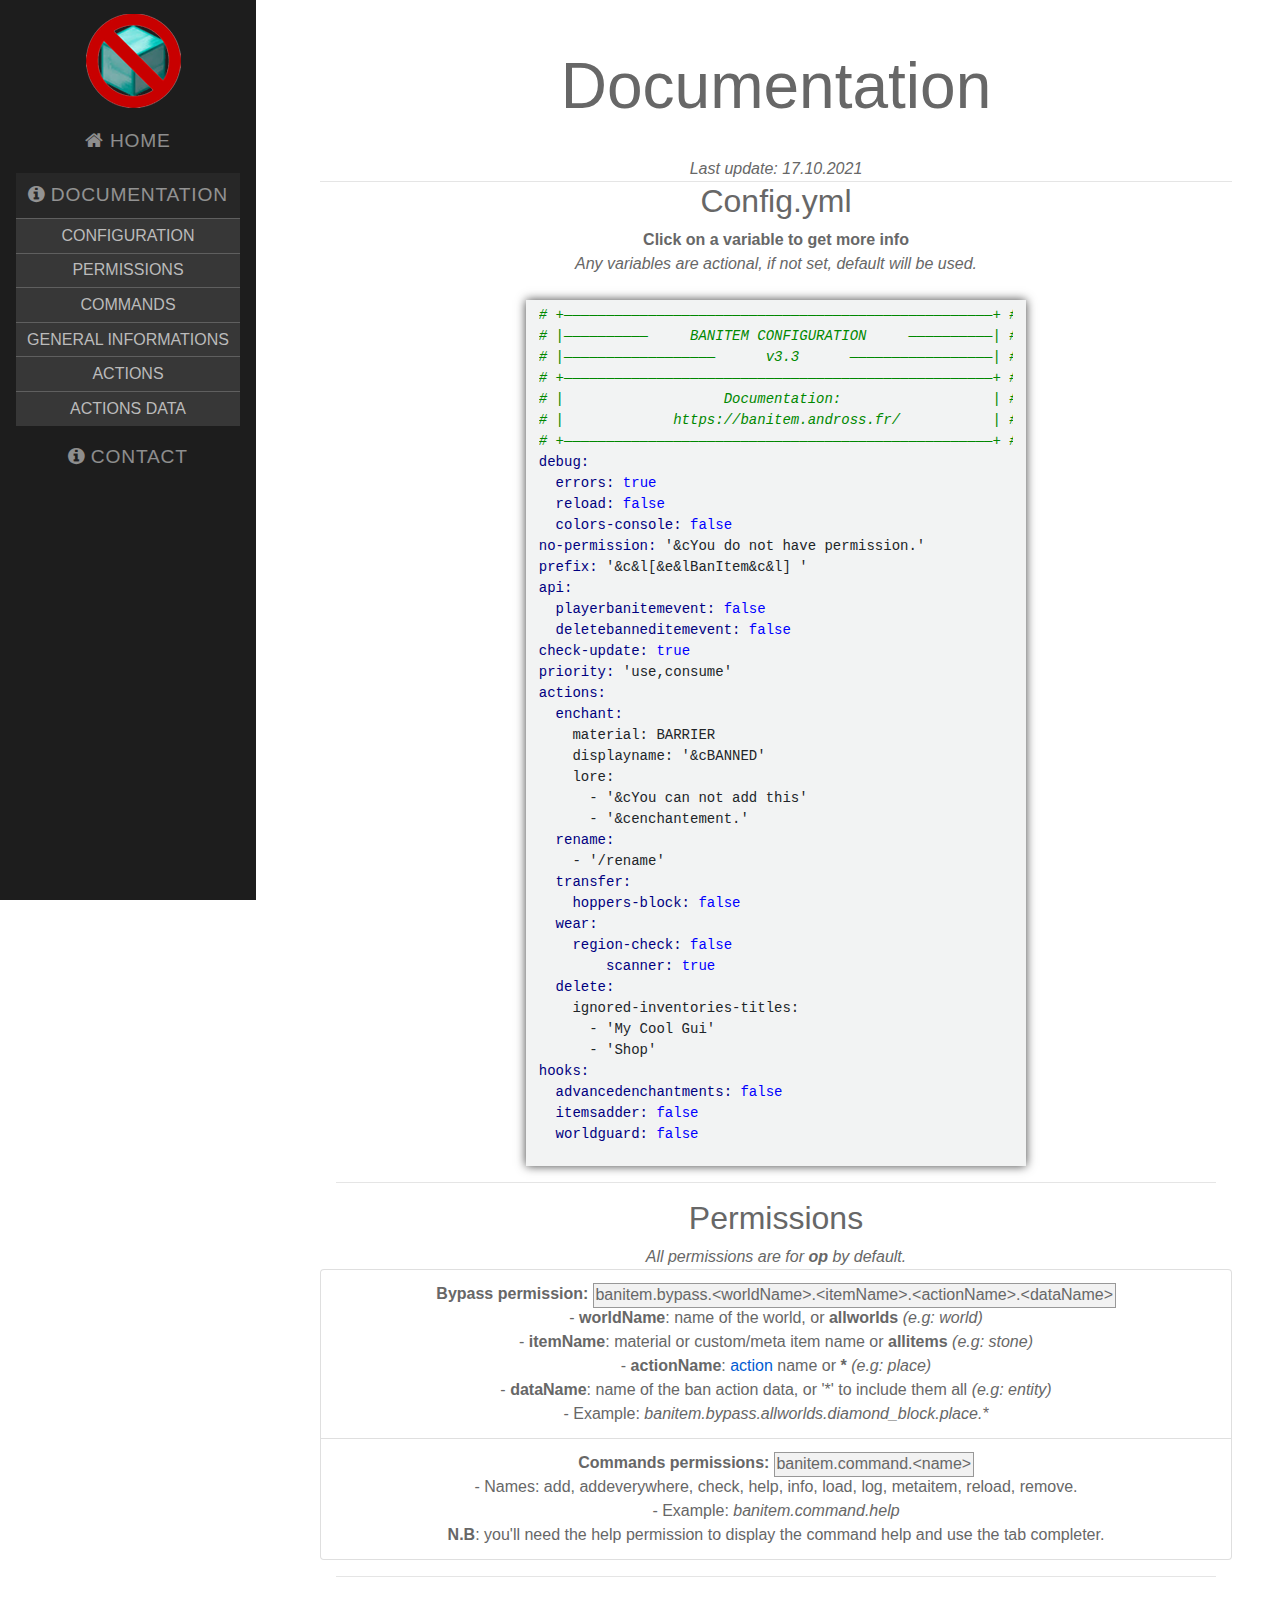
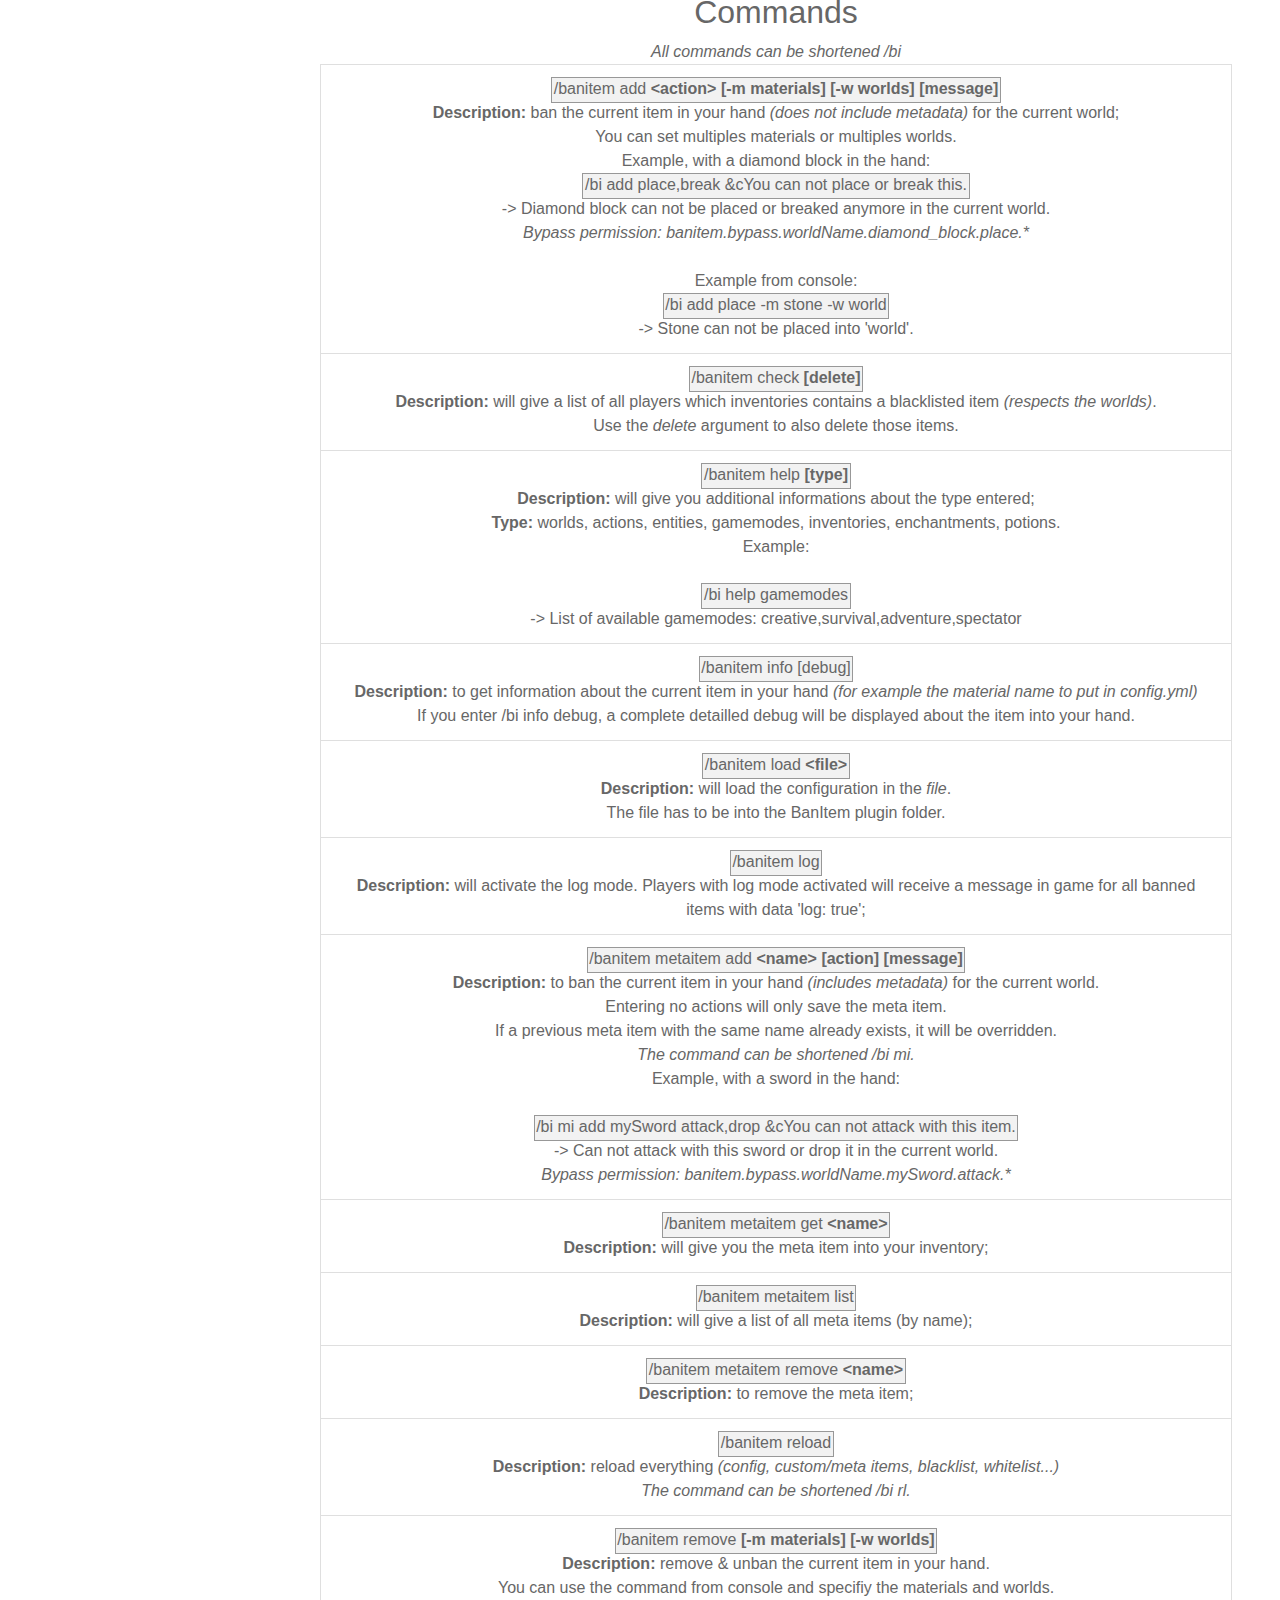
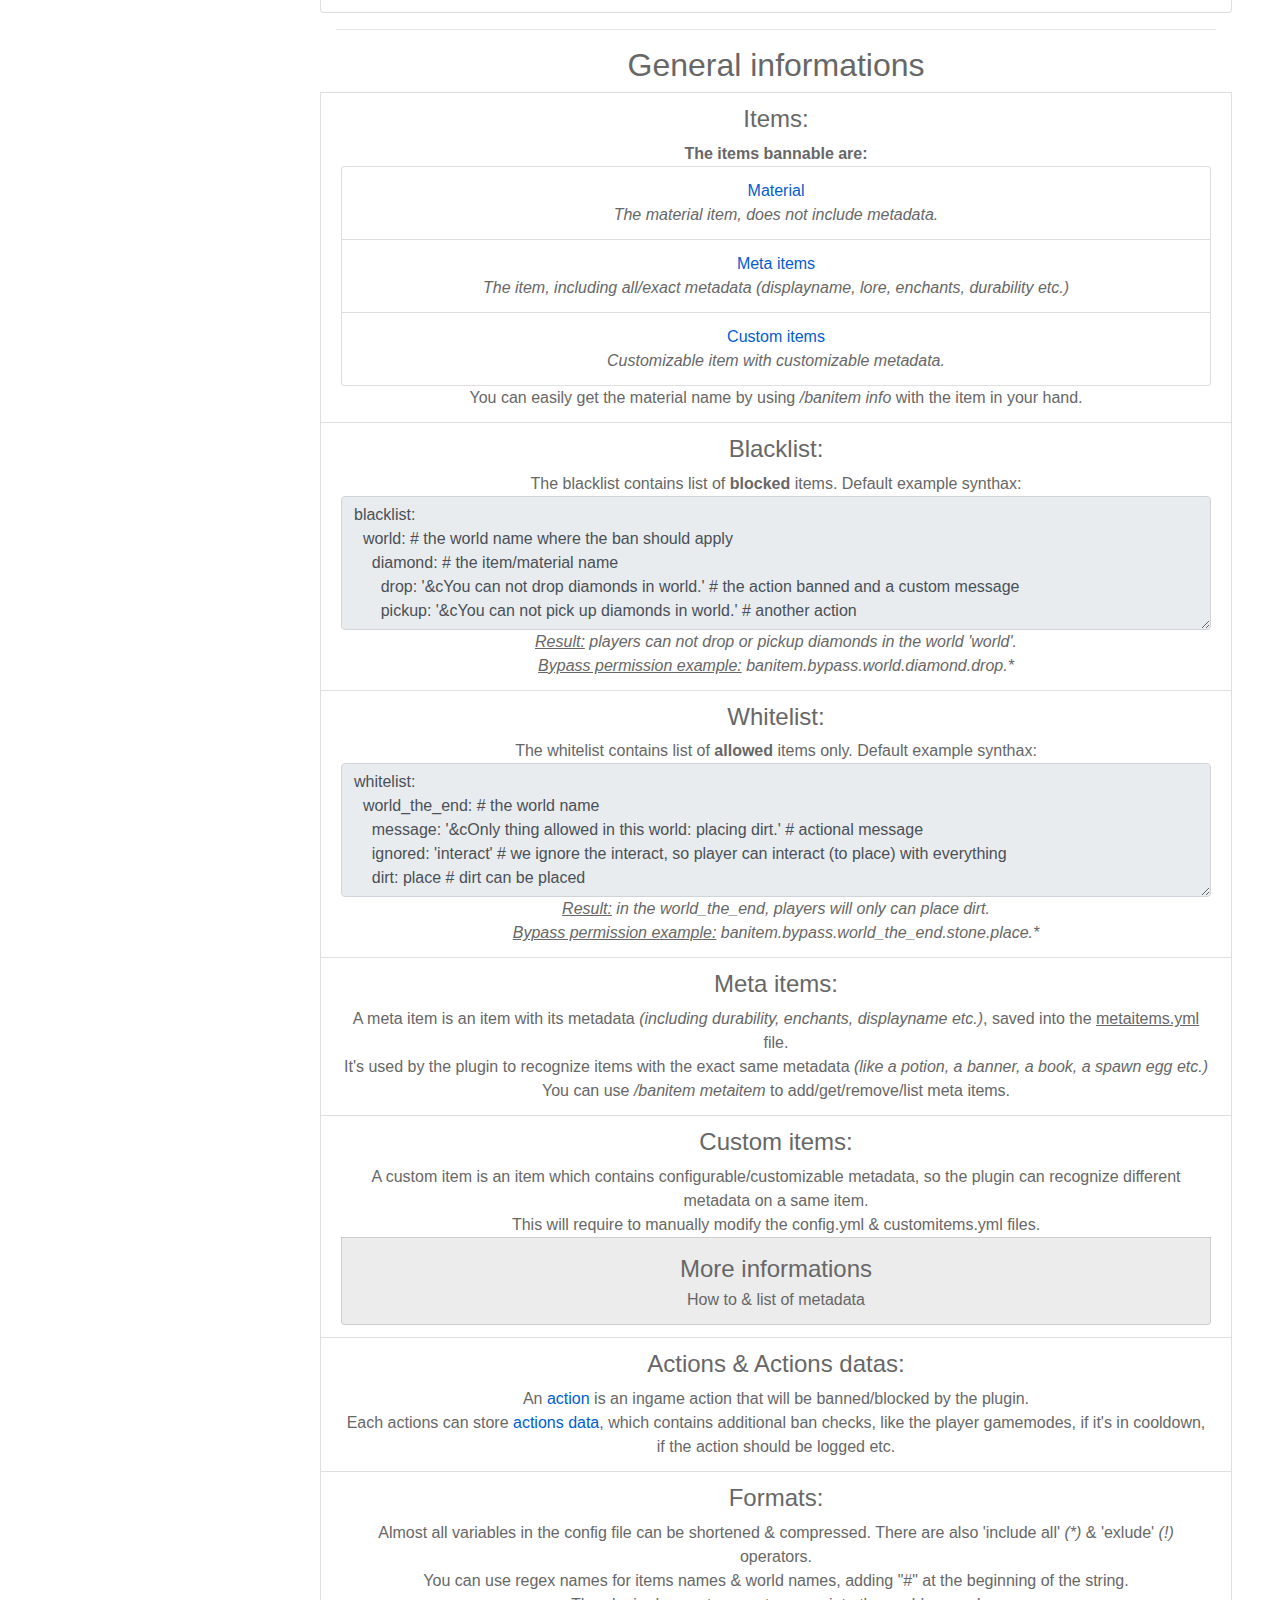
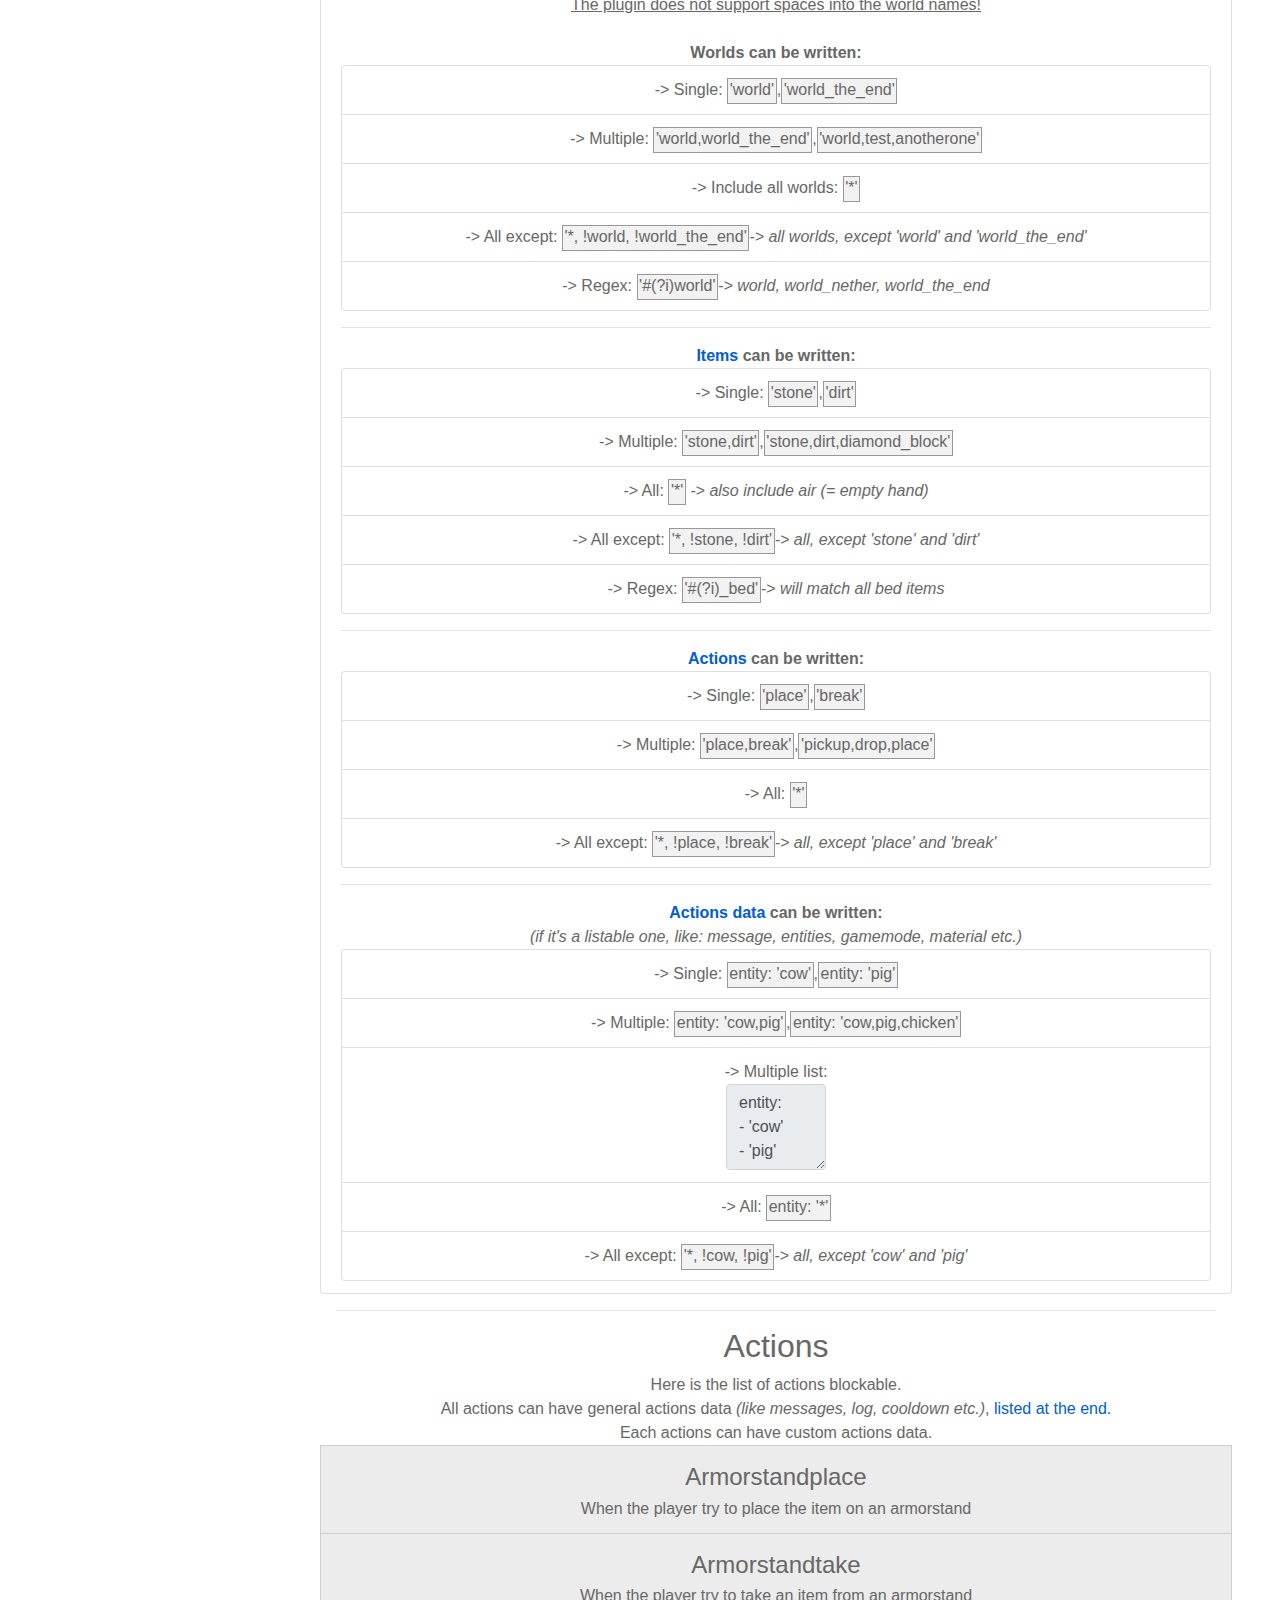
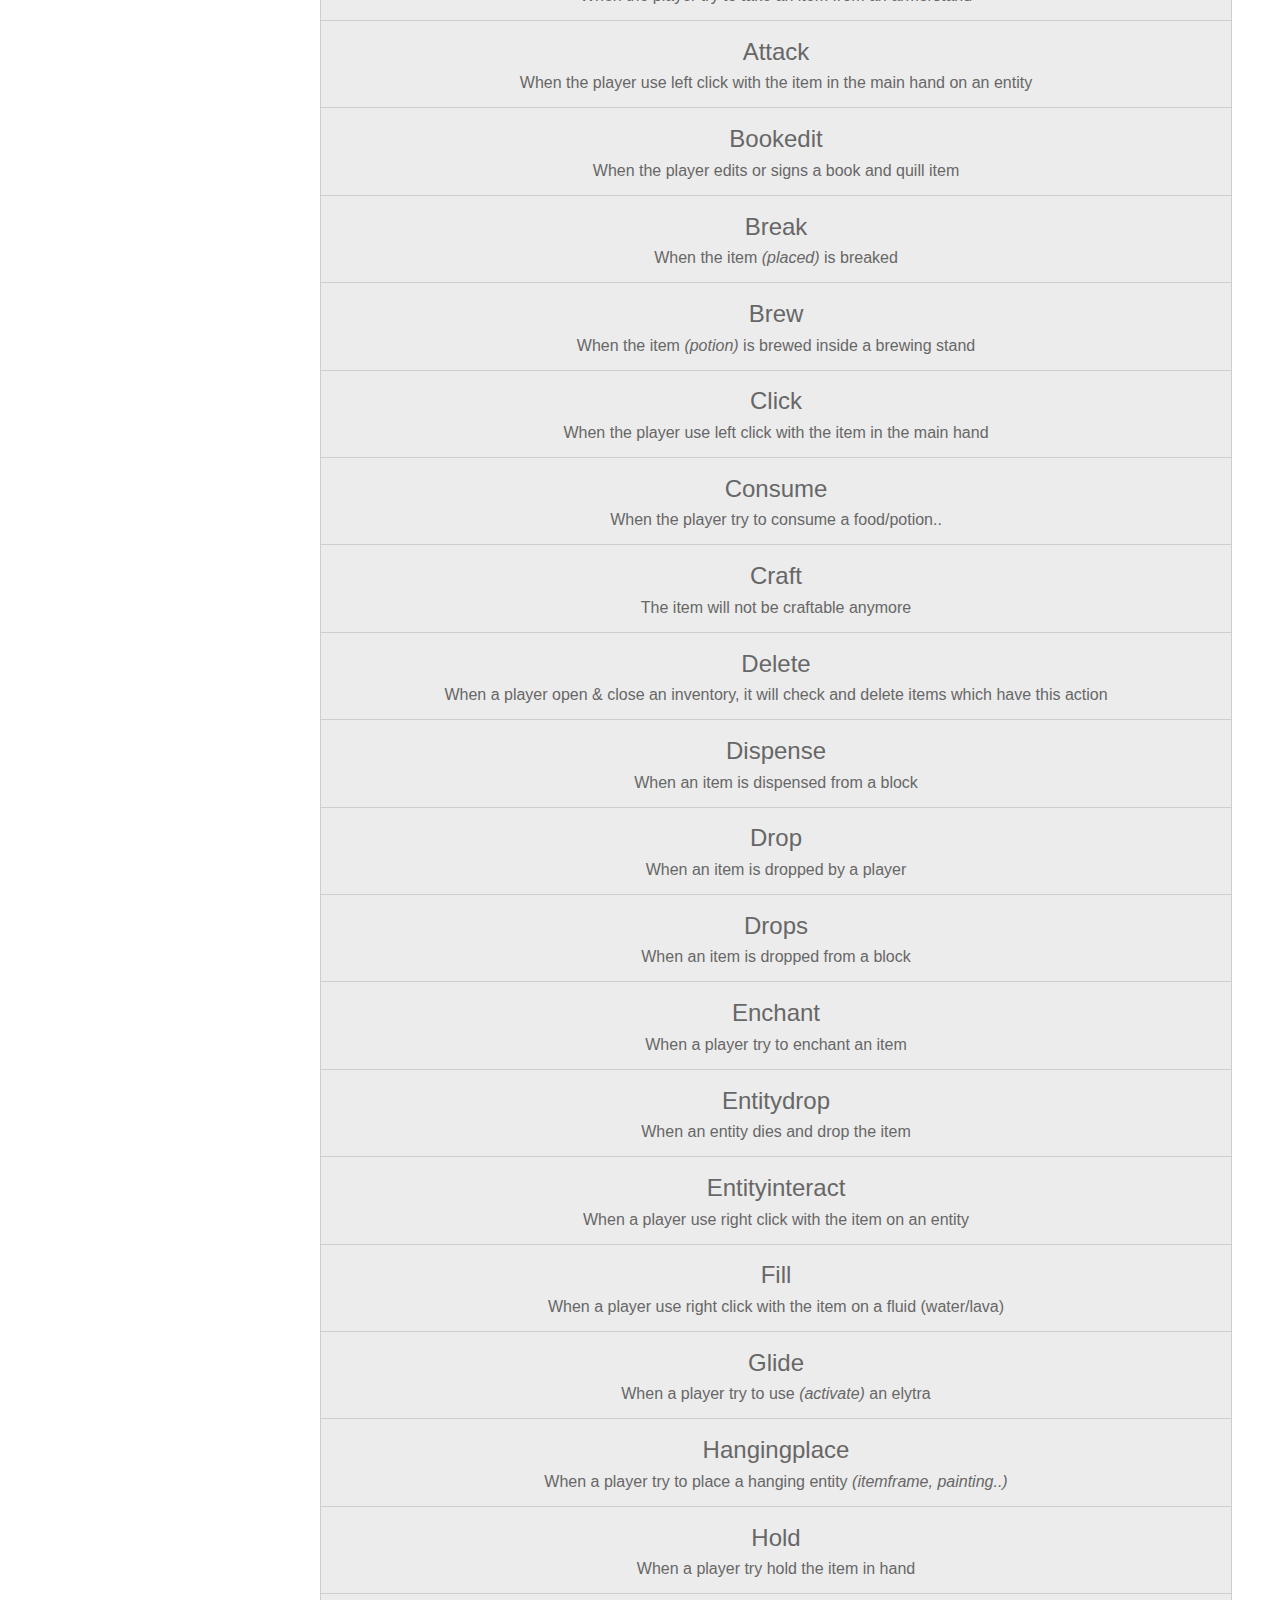
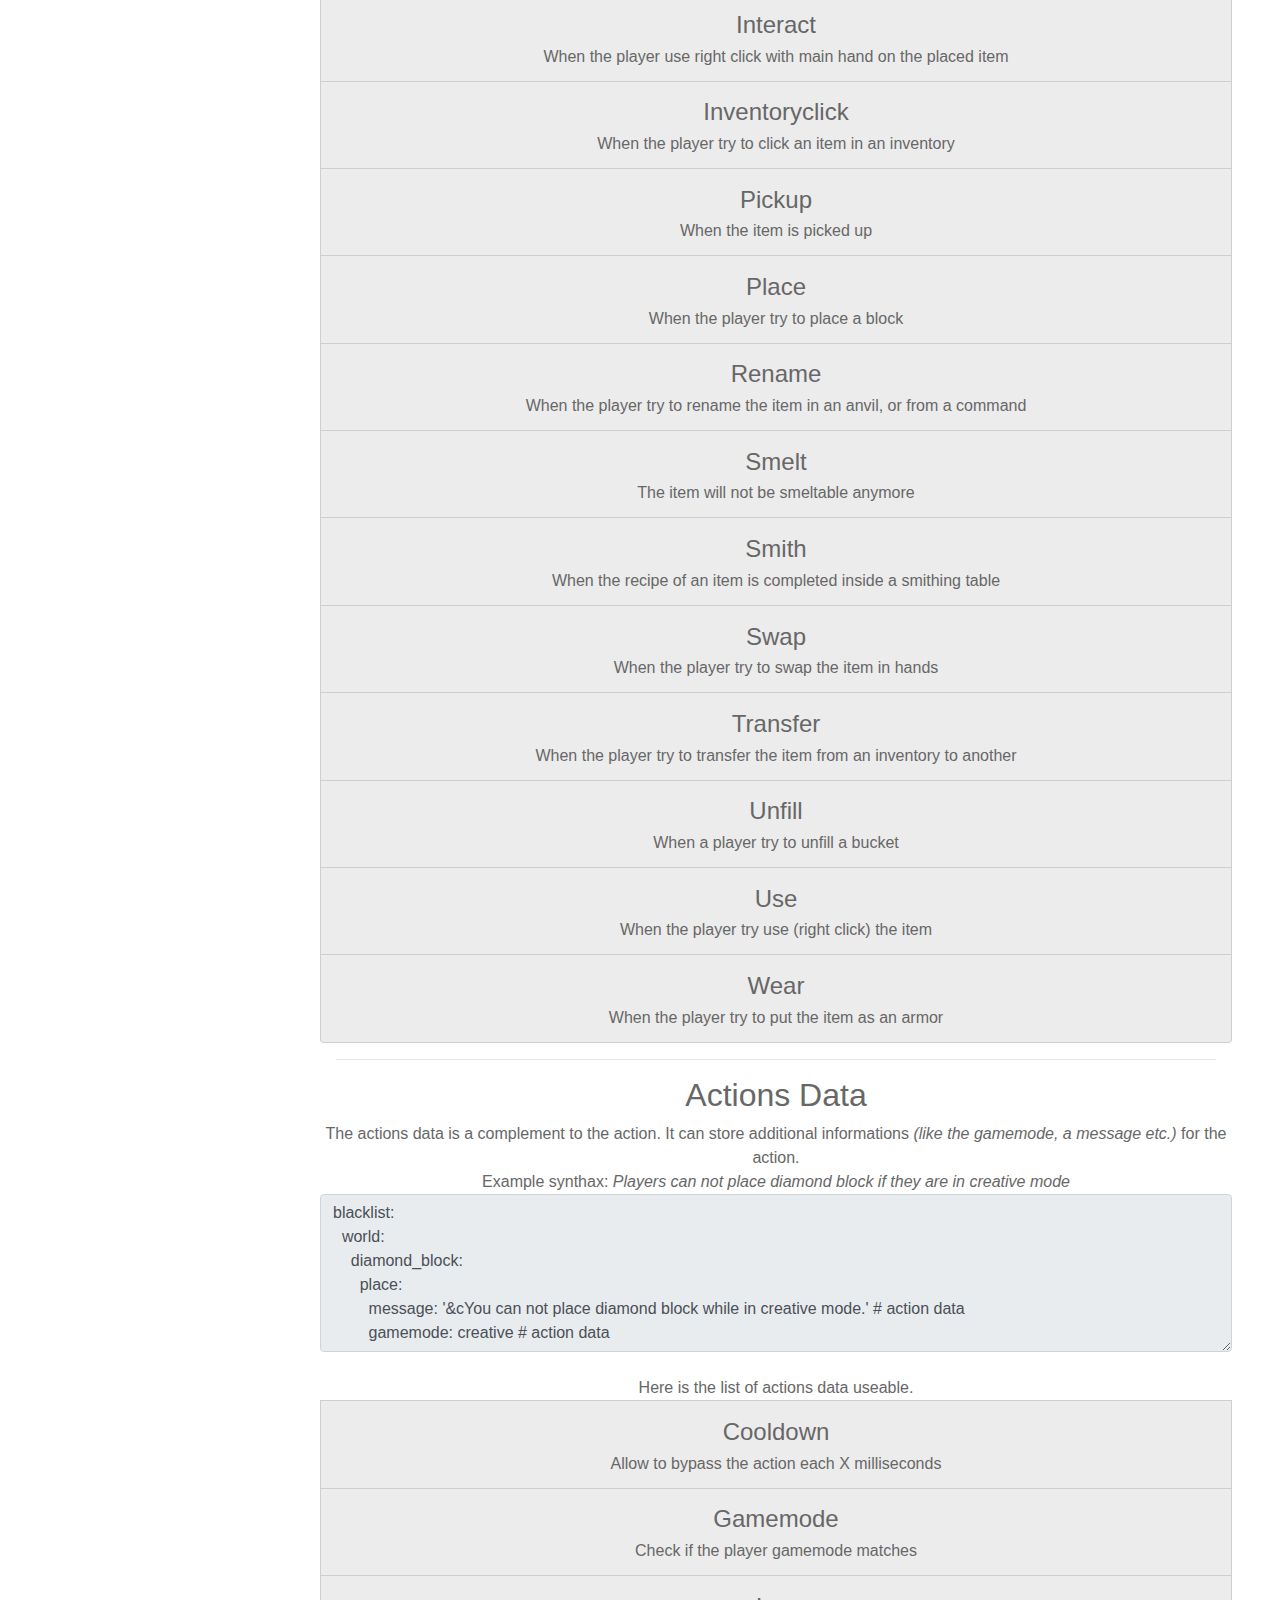
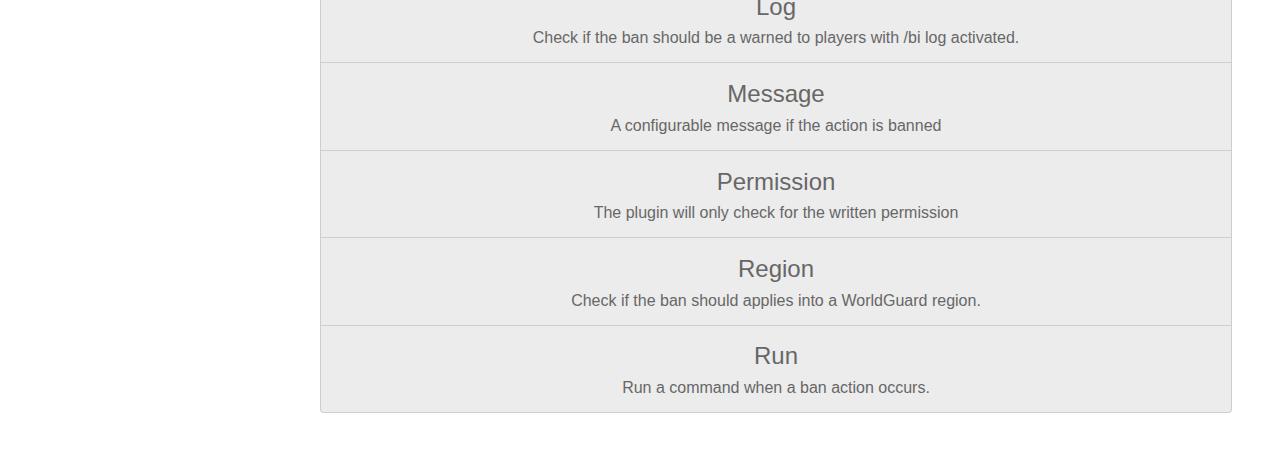
==== src/doc.html @ ff6c1e03 "Update v3.3.3" ====
<!DOCTYPE html>
<html lang="en">
	<head>
		<meta http-equiv="Content-Type" content="text/html; charset=utf-8" />
		<meta name="viewport" content="width=device-width, initial-scale=1, shrink-to-fit=no" />
		<meta name="keywords" content="minecraft,ban,item,banitem,doc,documentation,spigot,bukkit,paper,plugin,plugins,andross" />
		<meta name="description" content="Lightweight, powerful and configurable per world ban item plugin" />
		<meta name="author" content="Andross" />
		<title>BanItem - Documentation</title>
		<link href="./styles/css/bootstrap.min.css" rel="stylesheet" type="text/css" />
		<link href="./styles/css/font-awesome.min.css" rel="stylesheet" type="text/css" />
		<link href="./styles/css/jquery-ui.min.css" rel="stylesheet" type="text/css" />
		<link href="./styles/css/styles.min.css" rel="stylesheet" type="text/css" />
		<link rel="icon" type="image/png" href="favicon.png" />
	</head>
	<body>
		<nav class="navbar navbar-expand-lg navbar-dark fixed-top" id="sideNav">
			<a class="navbar-brand" href="https://banitem.andross.fr/">
				<span class="d-block d-lg-none">BanItem</span>
				<span class="d-none d-lg-block">
					<img class="img-fluid" src="./styles/images/banitem.png" alt="" style="margin-left:27px" />
				</span>
			</a>
			<button class="navbar-toggler" type="button" data-toggle="collapse" data-target="#navigation" aria-controls="navigation" aria-expanded="false" aria-label="Toggle navigation">
				<span class="navbar-toggler-icon"></span>
			</button>
			<div class="collapse navbar-collapse" id="navigation">
				<ul class="navbar-nav">
					<li class="nav-item">
						<a class="nav-link" href="index.html"><i class="fa fa-home">&nbsp;</i>Home</a>
					</li>
					<li class="nav-item selected">
						<a class="nav-link"><i class="fa fa-info-circle">&nbsp;</i>Documentation</a>
						<ul class="child">
							<li class="nav-item"><a href="#config">Configuration</a></li>
							<li class="nav-item"><a href="#permissions">Permissions</a></li>
							<li class="nav-item"><a href="#commands">Commands</a></li>
							<li class="nav-item"><a href="#infos">General informations</a></li>
							<li class="nav-item"><a href="#actions">Actions</a></li>
							<li class="nav-item"><a href="#actions-data">Actions data</a></li>
						</ul>
					</li>
					<li class="nav-item">
						<a class="nav-link" href="contact.html"><i class="fa fa-info-circle">&nbsp;</i>Contact</a>
					</li>
				</ul>
			</div>
		</nav>
		<div class="container-fluid p-0">
			<section class="p-3 p-lg-5 d-flex align-items-center">
				<div class="w-100">
					<h2>Documentation</h2><br />
					<i>Last update: 17.10.2021</i>
					<hr class="m-0" />
					<div id="config">
						<h3>Config.yml</h3><b>Click on a variable to get more info</b><br />
							<i>Any variables are actional, if not set, default will be used.</i><br /><br />
<div style="width:500px;background:#F2F3F3;margin-left:auto;margin-right:auto;overflow:auto;padding:.3em .8em;box-shadow: 0px 0px .6rem 0px rgba(0,0,0,0.75);">
<pre style="text-align:left; line-height: 150%; ">
<span style="color: #008800; font-style: italic"># +———————————————————————————————————————————————————+ #</span>
<span style="color: #008800; font-style: italic"># |——————————     BANITEM CONFIGURATION     ——————————| #</span>
<span style="color: #008800; font-style: italic"># |——————————————————      v3.3      —————————————————| #</span>
<span style="color: #008800; font-style: italic"># +———————————————————————————————————————————————————+ #</span>
<span style="color: #008800; font-style: italic"># |                   Documentation:                  | #</span>
<span style="color: #008800; font-style: italic"># |             https://banitem.andross.fr/           | #</span>
<span style="color: #008800; font-style: italic"># +———————————————————————————————————————————————————+ #</span>
<a class="info" onclick="dialog('better-debug', '#config');"><span style="color:#000080">debug:</span>
  <span style="color:#000080">errors:</span> <span style="color:#0000FF">true</span>
  <span style="color:#000080">reload:</span> <span style="color:#0000FF">false</span>
  <span style="color:#000080">colors-console:</span> <span style="color:#0000FF">false</span></a>
<a class="info" onclick="dialog('no-permission', '#config');"><span style="color:#000080">no-permission:</span></a> '&cYou do not have permission.'
<a class="info" onclick="dialog('prefix', '#config');"><span style="color:#000080">prefix:</span></a> '&c&l[&e&lBanItem&c&l] '
<a class="info" onclick="dialog('api', '#config');"><span style="color:#000080">api:</span>
  <span style="color:#000080">playerbanitemevent:</span> <span style="color:#0000FF">false</span>
  <span style="color:#000080">deletebanneditemevent:</span> <span style="color:#0000FF">false</span></a> 
<a class="info" onclick="dialog('check-update', '#config');"><span style="color:#000080">check-update:</span></a> <span style="color:#0000FF">true</span>
<a class="info" onclick="dialog('priority', '#config');"><span style="color:#000080">priority:</span></a> 'use,consume'
<a class="info" onclick="dialog('config-actions', '#config');"><span style="color:#000080">actions:</span>
  <span style="color:#000080">enchant:</span>
    material: BARRIER
    displayname: '&cBANNED'
    lore:
      - '&cYou can not add this'
      - '&cenchantement.'
  <span style="color:#000080">rename:</span>
    - '/rename'
  <span style="color:#000080">transfer:</span>
    <span style="color:#000080">hoppers-block:</span> <span style="color:#0000FF">false</span>
  <span style="color:#000080">wear:</span>
    <span style="color:#000080">region-check:</span> <span style="color:#0000FF">false</span>
	<span style="color:#000080">scanner:</span> <span style="color:#0000FF">true</span>
  <span style="color:#000080">delete:</span>
    ignored-inventories-titles:
      - 'My Cool Gui'
      - 'Shop'</a>
<a class="info" onclick="dialog('hooks', '#config');"><span style="color:#000080">hooks:</span>
  <span style="color:#000080">advancedenchantments:</span> <span style="color:#0000FF">false</span>
  <span style="color:#000080">itemsadder:</span> <span style="color:#0000FF">false</span>
  <span style="color:#000080">worldguard:</span> <span style="color:#0000FF">false</span></a>
</pre>
</div>
					</div>
					<hr class="m-3" />
					<div id="permissions">
						<h3>Permissions</h3><i>All permissions are for <b>op</b> by default.</i>
						<ul class="list-group">
							<li class="list-group-item"><b>Bypass permission:</b> <quote>banitem.bypass.&lt;worldName&gt;.&lt;itemName&gt;.&lt;actionName&gt;.&lt;dataName&gt;</quote><br />
									- <b>worldName</b>: name of the world, or <b>allworlds</b> <i>(e.g: world)</i><br />
									- <b>itemName</b>: material or custom/meta item name or <b>allitems</b> <i>(e.g: stone)</i><br />
									- <b>actionName</b>: <a href="#actions">action</a> name or <b>*</b> <i>(e.g: place)</i><br />
									- <b>dataName</b>: name of the ban action data, or '*' to include them all <i>(e.g: entity)</i><br />
									- Example: <i>banitem.bypass.allworlds.diamond_block.place.*</i></li>
							<li class="list-group-item"><b>Commands permissions:</b> <quote>banitem.command.&lt;name&gt;</quote><br />
								- Names: add, addeverywhere, check, help, info, load, log, metaitem, reload, remove.<br />
								- Example: <i>banitem.command.help</i><br />
								<b>N.B</b>: you'll need the help permission to display the command help and use the tab completer.
							</li>
						</ul>
					</div>
					<hr class="m-3" />
					<div id="commands">
						<h3>Commands</h3>
						<ul class="list-group">
							<i>All commands can be shortened /bi</i>
							<li class="list-group-item"><quote>/banitem add <b>&lt;action&gt; [-m materials] [-w worlds] [message]</b></quote><br />
								<b>Description:</b> ban the current item in your hand <i>(does not include metadata)</i> for the current world;<br />
								You can set multiples materials or multiples worlds.<br />
								Example, with a diamond block in the hand: <br />
								<quote>/bi add place,break &cYou can not place or break this.</quote><br />
									-> Diamond block can not be placed or breaked anymore in the current world.<br />
								<i>Bypass permission: banitem.bypass.worldName.diamond_block.place.*</i><br /><br />
								
								Example from console:<br />
									<quote>/bi add place -m stone -w world</quote><br />
									-> Stone can not be placed into 'world'.<br />
							</li>
							<li class="list-group-item"><quote>/banitem check <b>[delete]</b></quote><br />
								<b>Description:</b> will give a list of all players which inventories contains a blacklisted item <i>(respects the worlds)</i>.<br />
								Use the <i>delete</i> argument to also delete those items.<br />
							</li>
							<li class="list-group-item"><quote>/banitem help <b>[type]</b></quote><br />
								<b>Description:</b> will give you additional informations about the type entered;<br />
								<b>Type:</b> worlds, actions, entities, gamemodes, inventories, enchantments, potions.<br />
								Example: <br /><br />
								<quote>/bi help gamemodes</quote><br />
									-> List of available gamemodes: creative,survival,adventure,spectator<br />
							</li>
							<li class="list-group-item"><quote>/banitem info [debug]</quote><br />
								<b>Description:</b> to get information about the current item in your hand <i>(for example the material name to put in config.yml)</i><br />
								If you enter /bi info debug, a complete detailled debug will be displayed about the item into your hand.<br />
							</li>
							<li class="list-group-item"><quote>/banitem load <b>&lt;file&gt;</b></quote><br />
								<b>Description:</b> will load the configuration in the <i>file</i>.<br />
								The file has to be into the BanItem plugin folder.<br />
							</li>
							<li class="list-group-item"><quote>/banitem log</quote><br />
								<b>Description:</b> will activate the log mode. Players with log mode activated will receive a message in game for all banned items with data 'log: true';<br />
							</li>
							<li class="list-group-item"><quote>/banitem metaitem add <b>&lt;name&gt; [action] [message]</b></quote><br />
								<b>Description:</b> to ban the current item in your hand <i>(includes metadata)</i> for the current world.<br />
								Entering no actions will only save the meta item.<br />
								If a previous meta item with the same name already exists, it will be overridden.<br />
								<i>The command can be shortened /bi mi.</i><br />
								
								Example, with a sword in the hand: <br /><br />
								<quote>/bi mi add mySword attack,drop &cYou can not attack with this item.</quote><br />
									-> Can not attack with this sword or drop it in the current world.<br />
								<i>Bypass permission: banitem.bypass.worldName.mySword.attack.*</i>
							</li>
							<li class="list-group-item"><quote>/banitem metaitem get <b>&lt;name&gt;</b></quote><br />
								<b>Description:</b> will give you the meta item into your inventory;<br />
							</li>
							<li class="list-group-item"><quote>/banitem metaitem list</quote><br />
								<b>Description:</b> will give a list of all meta items (by name);<br />
							</li>
							<li class="list-group-item"><quote>/banitem metaitem remove <b>&lt;name&gt;</b></quote><br />
								<b>Description:</b> to remove the meta item;<br />
							</li>
							<li class="list-group-item"><quote>/banitem reload</quote><br />
								<b>Description:</b> reload everything <i>(config, custom/meta items, blacklist, whitelist...)</i><br />
								<i>The command can be shortened /bi rl.</i><br />
							</li>
							<li class="list-group-item"><quote>/banitem remove <b>[-m materials] [-w worlds]</b></quote><br />
								<b>Description:</b> remove & unban the current item in your hand.</i><br />
								You can use the command from console and specifiy the materials and worlds.<br />
							</li>
						</ul>
					</div>
					<hr class="m-3" />
					<div id="infos">
						<h3>General informations</h3>
						<li class="list-group-item" id="items"><h4>Items:</h4>
							<b>The items bannable are:</b>
							<ul class="list-group">
								<li class="list-group-item"><a href="https://hub.spigotmc.org/javadocs/spigot/org/bukkit/Material.html" target="_blank">Material</a><br />
								<i>The material item, does not include metadata.</i></li>
								<li class="list-group-item"><a href="#meta-items">Meta items</a><br />
								<i>The item, including all/exact metadata (displayname, lore, enchants, durability etc.)</i></li>
								<li class="list-group-item"><a href="#custom-items">Custom items</a><br />
								<i>Customizable item with customizable metadata.</i></li>
							</ul>
							You can easily get the material name by using <i>/banitem info</i> with the item in your hand.
						</li>
						<li class="list-group-item"><h4>Blacklist:</h4>
							The blacklist contains list of <b>blocked</b> items. Default example synthax:
<textarea class="form-control" rows="5" readonly>
blacklist:
  world: # the world name where the ban should apply
    diamond: # the item/material name
      drop: '&cYou can not drop diamonds in world.' # the action banned and a custom message
      pickup: '&cYou can not pick up diamonds in world.' # another action</textarea>
						<i><u>Result:</u> players can not drop or pickup diamonds in the world 'world'.</i><br />
						<i><u>Bypass permission example:</u> banitem.bypass.world.diamond.drop.*</i>
						</li>
						<li class="list-group-item"><h4>Whitelist:</h4>
							The whitelist contains list of <b>allowed</b> items only. Default example synthax:
<textarea class="form-control" rows="5" readonly>
whitelist:
  world_the_end: # the world name
    message: '&cOnly thing allowed in this world: placing dirt.' # actional message
    ignored: 'interact' # we ignore the interact, so player can interact (to place) with everything
    dirt: place # dirt can be placed</textarea>
						<i><u>Result:</u> in the world_the_end, players will only can place dirt.</i><br />
						<i><u>Bypass permission example:</u> banitem.bypass.world_the_end.stone.place.*</i>
						</li>
						<li class="list-group-item" id="meta-items"><h4>Meta items:</h4>
							A meta item is an item with its metadata <i>(including durability, enchants, displayname etc.)</i>, saved into the <u>metaitems.yml</u> file.<br />
							It's used by the plugin to recognize items with the exact same metadata <i>(like a potion, a banner, a book, a spawn egg etc.)</i><br />
							You can use <i>/banitem metaitem</i> to add/get/remove/list meta items.
						</li>
						<li class="list-group-item" id="custom-items"><h4>Custom items:</h4>
							A custom item is an item which contains configurable/customizable metadata, so the plugin can recognize different metadata on a same item.<br />
							This will require to manually modify the config.yml & customitems.yml files.<br />
							<div id="menu">
								<ul class="list-group">
									<a id="action"><li class="list-group-item" id="customitems-info"><h4>More informations</h4>How to & list of metadata</a>
										<ul class="list-group" style="display:none;">
											<a id="action"><li class="list-group-item" id="customitems-info-howto"><h4>How to</h4>Create & ban a custom item</i></a>
												<ul class="list-group" style="display:none;">
													There is only 2 steps: first, create the custom item in <i>customitems.yml</i>, then ban it into the <i>config.yml.</i><br />
													You <b>must</b> enter the material name of the item. You can write the materials like <a href="#format-items">this</a>.
													<li class="list-group-item">
														<b>Example of custom item creation in customitems.yml</b>:<br />
<textarea class="form-control" rows="3" readonly>
customItemName:
  material: DIAMOND_SWORD # material of the item
  enchantment-contains: 'unbreaking' # any metadata (listed below)</textarea>
														Now, we can ban the item in the config.yml: <br />
														<b>Example of ban in config.yml</b>
<textarea class="form-control" rows="4" readonly>
blacklist:
  world:
    customItemName:
	  attack: '&cYou can not attack with a diamond sword which has unbreaking.'</textarea>
	  <i>Result: player can not attack with a diamond sword which has unbreaking!</i><br />
													</li>
												</ul>
											</li>
											<a id="action"><li class="list-group-item" id="customitems-info-metadata"><h4>Metadata</h4>List of metadata configurable</a>
												<ul class="list-group" style="display:none;">
<!-------------------------------------------------------------------------------------------------------------------->
<a id="action"><li class="list-group-item" id="customitems-info-metadata"><h4>displayname-equals</h4>If the displayname of the item is equals to the String</a>
	<ul class="list-group" style="display:none;">
		<li class="list-group-item"><b>Example config/permission:</b><br />
			"The item display name should be equals to 'test'":<br />
<textarea class="form-control" rows="3" readonly>
customItemName:
  material: diamond # whatever
  displayname-equals: 'test'</textarea>
		</li>
	</ul>
</li>
<!-------------------------------------------------------------------------------------------------------------------->
<a id="action"><li class="list-group-item" id="customitems-info-metadata"><h4>displayname-contains</h4>If the displayname of the item contains the String</a>
	<ul class="list-group" style="display:none;">
		<li class="list-group-item"><b>Example config/permission:</b><br />
			"The item display name should contains 'test'":<br />
<textarea class="form-control" rows="3" readonly>
customItemName:
  material: diamond # whatever
  displayname-contains: 'test'</textarea>
		</li>
	</ul>
</li>
<!-------------------------------------------------------------------------------------------------------------------->
<a id="action"><li class="list-group-item" id="customitems-info-metadata"><h4>lore-equals</h4>If the lore of the item is exactly equal to the lore written</a>
	<ul class="list-group" style="display:none;">
		<li class="list-group-item"><b>Example config/permission:</b><br />
			"The item lore should be equals to this":<br />
<textarea class="form-control" rows="4" readonly>
customItemName:
  material: diamond # whatever
  lore-equals:
    - 'Lore line 1'</textarea>
		</li>
	</ul>
</li>
<!-------------------------------------------------------------------------------------------------------------------->
<a id="action"><li class="list-group-item" id="customitems-info-metadata"><h4>lore-contains</h4>If any line in the lore of the item contains any line of the string/list written</a>
	<ul class="list-group" style="display:none;">
		<li class="list-group-item"><b>Example config/permission:</b><br />
			"The item lore should contains this lore":<br />
<textarea class="form-control" rows="4" readonly>
customItemName:
  material: diamond # whatever
  lore-contains:
    - 'Any text'</textarea>
		</li>
	</ul>
</li>
<!-------------------------------------------------------------------------------------------------------------------->
<a id="action"><li class="list-group-item" id="customitems-info-metadata"><h4>lore-contains-regex</h4>If any line in the lore of the item matches the regex pattern written</a>
	<ul class="list-group" style="display:none;">
		<li class="list-group-item"><b>Example config/permission:</b><br />
			"The item lore should contains 'Damage +X', with x between 1 and 9":<br />
<textarea class="form-control" rows="3" readonly>
customItemName:
  material: diamond # whatever
  lore-contains-regex: 'Damage \+[1-9]'</textarea>
		</li>
	</ul>
</li>
<!-------------------------------------------------------------------------------------------------------------------->
<a id="action"><li class="list-group-item" id="customitems-info-metadata"><h4>lore-line-contains</h4>If any line in the lore of the item contains the string written</a>
	<ul class="list-group" style="display:none;">
		<li class="list-group-item"><b>Example config/permission:</b><br />
			"The item lore should contains a line with this text":<br />
<textarea class="form-control" rows="3" readonly>
customItemName:
  material: diamond # whatever
  lore-line-contains: Any text</textarea>
		</li>
	</ul>
</li>
<!-------------------------------------------------------------------------------------------------------------------->
<a id="action"><li class="list-group-item" id="customitems-info-metadata"><h4>durability</h4>If the durability of the item matches</a>
	<ul class="list-group" style="display:none;">
		<li class="list-group-item">You can use '<i>durability: 1</i>': to match durability 1</li>
		<li class="list-group-item">You can use '<i>durability: 0-300</i>': to match durability between 0 and 300</li>
		<li class="list-group-item"><b>Example config/permission:</b><br />
		"The item should have 15 durability":<br />
<textarea class="form-control" rows="3" readonly>
customItemName:
  material: diamond_sword # whatever
  durability: 15</textarea>
		</li>
	</ul>
</li>
<!-------------------------------------------------------------------------------------------------------------------->
<a id="action"><li class="list-group-item" id="customitems-info-metadata"><h4>enchantment-equals</h4>If the enchantments of the item matches exactly the ones written</a>
	<ul class="list-group" style="display:none;">
		<li class="list-group-item">The synthax is '<i>Enchantment:Level</i>'</li>
		<li class="list-group-item"><b>Example config/permission:</b><br />
			"The item should have exactly durability level 3 and efficiency 5":<br />
<textarea class="form-control" rows="3" readonly>
customItemName:
  material: diamond_sword # whatever
  enchantment-equals: 'unbreaking:3,efficiency:5'</textarea>
		</li>
	</ul>
</li>
<!-------------------------------------------------------------------------------------------------------------------->
<a id="action"><li class="list-group-item" id="customitems-info-metadata"><h4>enchantment-contains</h4>If the item contains one of the written enchantments</a>
	<ul class="list-group" style="display:none;">
		<li class="list-group-item">You can use '<i>Enchantment</i>': if the item contains this enchantment, no matter the level</li>
		<li class="list-group-item">You can use '<i>Enchantment:Level</i>': if the item contains this enchantment with the written level</li>
		<li class="list-group-item">You can use '<i>Enchantment:MinLevel:MaxLevel</i>': if the item contains this enchantment with the level included between MinLevel and MaxLevel</li>
		<li class="list-group-item"><b>Example config/permission:</b><br />
			"The item should have unbreaking on it, no matter the level":<br />
<textarea class="form-control" rows="3" readonly>
customItemName:
  material: diamond_sword # whatever
  enchantment-contains: 'unbreaking'</textarea>
		</li>
	</ul>
</li>
<!-------------------------------------------------------------------------------------------------------------------->
<a id="action"><li class="list-group-item" id="customitems-info-metadata"><h4>potion</h4>If the item contains one of the written potion effect</a>
	<ul class="list-group" style="display:none;">
		<li class="list-group-item">You can use '<i>Potion</i>': if the item contains this potion, no matter the level</li>
		<li class="list-group-item">You can use '<i>Potion:Level</i>': if the item contains this potion with the written level</li>
		<li class="list-group-item">You can use '<i>Potion:MinLevel:MaxLevel</i>': if the item contains this potion with the level included between MinLevel and MaxLevel</li>
		<li class="list-group-item"><b>Example config/permission:</b><br />
			"The item should have speed 2 on it":<br />
<textarea class="form-control" rows="3" readonly>
customItemName:
  material: potion
  potion: 'speed:2'</textarea>
		</li>
	</ul>
</li>
<!-------------------------------------------------------------------------------------------------------------------->
<a id="action"><li class="list-group-item" id="customitems-info-metadata"><h4>unbreakable</h4>If the item is unbreakable</a>
	<ul class="list-group" style="display:none;">
		<li class="list-group-item"><b>Example config/permission:</b><br />
			"The item should be unbreakable":<br />
<textarea class="form-control" rows="3" readonly>
customItemName:
  material: diamond_sword # whatever
  unbreakable: true</textarea>
		</li>
	</ul>
</li>
<!-------------------------------------------------------------------------------------------------------------------->
<a id="action"><li class="list-group-item" id="customitems-info-metadata"><h4>modeldata-equals</h4>If the item modeldata is equals to the one written <b>(for MC>=1.14)</b></a>
	<ul class="list-group" style="display:none;">
		<li class="list-group-item"><b>Example config/permission:</b><br />
			"The item should have a modeldata equals to 5":<br />
<textarea class="form-control" rows="3" readonly>
customItemName:
  material: diamond # whatever
  modeldata-equals: 5</textarea>
		</li>
	</ul>
</li>
<!-------------------------------------------------------------------------------------------------------------------->
<a id="action"><li class="list-group-item" id="customitems-info-metadata"><h4>advancedenchantments</h4>If the item contains a custom enchantment.</a>
	<ul class="list-group" style="display:none;">
	<li class="list-group-item">Using <a href="https://www.spigotmc.org/resources/%E2%9C%A8-advancedenchantments-%E2%9A%94%EF%B8%8F-create-custom-enchants-armor-sets-%E2%9C%A8-152-enchantments.43058/" target="_blank">AdvancedEnchantments</a>, you can match custom enchantments.<br />
	They can be written respecting the same synthax as <i>enchantment-contains</i> explained above.<br /></li>
		<li class="list-group-item"><b>Example config/permission:</b><br />
			"The item should have my custom enchantment 'test'":<br />
<textarea class="form-control" rows="3" readonly>
customItemName:
  material: diamond # whatever
  advancedenchantments: 'customenchant:2'</textarea>
		</li>
	</ul>
</li>
<!-------------------------------------------------------------------------------------------------------------------->
<a id="action"><li class="list-group-item" id="customitems-info-metadata"><h4>itemsadder</h4>If the item is a custom item from ItemsAdder.</a>
	<ul class="list-group" style="display:none;">
	<li class="list-group-item">Using <a href="https://www.spigotmc.org/resources/%E2%9C%85must-have%E2%9C%85-itemsadder%E2%9C%A8custom-items-huds-guis-mobs-3dmodels-emojis-blocks-wings-hats-liquids.73355/" target="_blank">ItemsAdder</a>, you can match custom items.<br /></li>
		<li class="list-group-item"><b>Example config/permission:</b><br />
			"The item should be my custom item 'test'":<br />
<textarea class="form-control" rows="3" readonly>
customItemName:
  material: diamond # whatever
  itemsadder: 'test'</textarea>
		</li>
	</ul>
</li>
<!-------------------------------------------------------------------------------------------------------------------->
<a id="action"><li class="list-group-item" id="customitems-info-metadata"><h4>nbtapi</h4>If the item NBT matches</a>
	<ul class="list-group" style="display:none;">
		<li class="list-group-item">
			Using <a href="https://www.spigotmc.org/resources/nbt-api.7939/" target="_blank">NBTAPI</a>, you can match custom NBT.<br />
			You have to write the complete path of the NBT tag, separated with #.
		</li>
		<li class="list-group-item">
			<b>Example config/permission:</b><br />
			"{EntityTag:{id:"minecraft:zombie"}}":<br />
<textarea class="form-control" rows="2" readonly>
nbtapi:
  'EntityTag#id': 'minecraft:zombie'</textarea><br />
You can match multiple values:
<textarea class="form-control" rows="4" readonly>
nbtapi:
  'EntityTag#id':
    1: 'minecraft:zombie'
    2: 'minecraft:pig'</textarea>
		</li>
	</ul>
</li>
<!-------------------------------------------------------------------------------------------------------------------->
												</ul>
											</li>
										</ul>
									</li>
								</ul>
							</div>
						</li>
						<li class="list-group-item"><h4>Actions & Actions datas:</h4>
							An <a href="#actions">action</a> is an ingame action that will be banned/blocked by the plugin.<br />
							Each actions can store <a href="#actions-data">actions data</a>, which contains additional ban checks, like the player gamemodes, if it's in cooldown, if the action should be logged etc.
						</li>
						<li class="list-group-item" id="format"><h4>Formats:</h4>
							Almost all variables in the config file can be shortened & compressed. There are also 'include all' <i>(*)</i> & 'exlude' <i>(!)</i> operators.<br />
							You can use regex names for items names & world names, adding "#" at the beginning of the string.<br />
							<u>The plugin does not support spaces into the world names!</u><br /><br />
							<b id="format-worlds">Worlds can be written:</b>
							<ul class="list-group">
								<li class="list-group-item">-> Single: <quote>'world'</quote>,<quote>'world_the_end'</quote></li>
								<li class="list-group-item">-> Multiple: <quote>'world,world_the_end'</quote>,<quote>'world,test,anotherone'</quote></li>
								<li class="list-group-item">-> Include all worlds: <quote>'*'</quote></li>
								<li class="list-group-item">-> All except: <quote>'*, !world, !world_the_end'</quote><i>-> all worlds, except 'world' and 'world_the_end'</i></li>
								<li class="list-group-item">-> Regex: <quote>'#(?i)world'</quote><i>-> world, world_nether, world_the_end</i></li>
							</ul>
							<hr />
							<b><a href="#items" id="format-items">Items</a> can be written:</b>
							<ul class="list-group">
								<li class="list-group-item">-> Single: <quote>'stone'</quote>,<quote>'dirt'</quote></li>
								<li class="list-group-item">-> Multiple: <quote>'stone,dirt'</quote>,<quote>'stone,dirt,diamond_block'</quote></li>
								<li class="list-group-item">-> All: <quote>'*'</quote> <i>-> also include air (= empty hand)</i></li>
								<li class="list-group-item">-> All except: <quote>'*, !stone, !dirt'</quote><i>-> all, except 'stone' and 'dirt'</i></li>
								<li class="list-group-item">-> Regex: <quote>'#(?i)_bed'</quote><i>-> will match all bed items</i></li>
							</ul>
							<hr />
							<b><a href="#actions" id="format-actions">Actions</a> can be written:</b>
							<ul class="list-group">
								<li class="list-group-item">-> Single: <quote>'place'</quote>,<quote>'break'</quote></li>
								<li class="list-group-item">-> Multiple: <quote>'place,break'</quote>,<quote>'pickup,drop,place'</quote></li>
								<li class="list-group-item">-> All: <quote>'*'</quote></li>
								<li class="list-group-item">-> All except: <quote>'*, !place, !break'</quote><i>-> all, except 'place' and 'break'</i></li>
							</ul>
							<hr />
							<b><a href="#actions-data" id="format-data">Actions data</a> can be written:</b><br />
							<i>(if it's a listable one, like: message, entities, gamemode, material etc.)</i>
							<ul class="list-group">
								<li class="list-group-item">-> Single: <quote>entity: 'cow'</quote>,<quote>entity: 'pig'</quote></li>
								<li class="list-group-item">-> Multiple: <quote>entity: 'cow,pig'</quote>,<quote>entity: 'cow,pig,chicken'</quote></li>
								<li class="list-group-item">-> Multiple list: 
<textarea class="form-control" rows="3" style="width: 100px;" readonly>
entity:
- 'cow'
- 'pig'</textarea>
								</li>
								<li class="list-group-item">-> All: <quote>entity: '*'</quote></li>
								<li class="list-group-item">-> All except: <quote>'*, !cow, !pig'</quote><i>-> all, except 'cow' and 'pig'</i></li>
							</ul>
						</li>
					</div>
					<hr class="m-3" />
					<div id="actions">
						<h3>Actions</h3>
						Here is the list of actions blockable. <br />
						All actions can have general actions data <i>(like messages, log, cooldown etc.)</i>, <a href="#actions-data">listed at the end.</a><br />
						Each actions can have custom actions data.
						<div id="menu">
							<ul class="list-group">
<!-------------------------------------------------------------------------------------------------------------------->
<a id="action"><li class="list-group-item" id="action-armorstandplace"><h4>Armorstandplace</h4>When the player try to place the item on an armorstand</a>
	<ul class="list-group" style="display:none;">
		<li class="list-group-item">
			<b>General information:</b><br />
			- Available only on Mc1.8+
		</li>
		<li class="list-group-item">
			<b>Example config/permission:</b><br />
			"Players should not be able to put a diamond chestplate on an armorstand":<br />
<textarea class="form-control" rows="4" readonly>
blacklist:
  world:
    diamond_chesplate:
	  armorstandplace: '&cYou can not put diamond chestplate on an armorstand.'</textarea><br />
			Bypass permission: <quote>banitem.bypass.world.diamond_chestplate.armorstandplace</quote>
		</li>
	</ul>
</li>
<!-------------------------------------------------------------------------------------------------------------------->
<a id="action"><li class="list-group-item" id="action-armorstandtake"><h4>Armorstandtake</h4>When the player try to take an item from an armorstand</a>
	<ul class="list-group" style="display:none;">
		<li class="list-group-item">
			<b>General information:</b><br />
			- Available only on Mc1.8+
		</li>
		<li class="list-group-item">
			<b>Example config/permission:</b><br />
			"Players should not be able to take diamonds from an armorstand":<br />
<textarea class="form-control" rows="4" readonly>
blacklist:
  world:
    diamond:
      armorstandtake: '&cYou can not take diamonds from an armorstand.'</textarea><br />
			Bypass permission: <quote>banitem.bypass.world.diamond.armorstandtake</quote>
		</li>
	</ul>
</li>	
<!-------------------------------------------------------------------------------------------------------------------->
<a id="action"><li class="list-group-item" id="action-attack"><h4>Attack</h4>When the player use left click with the item in the main hand on an entity</a>
	<ul class="list-group" style="display:none;">
		<li class="list-group-item">
			<b>Example config/permission:</b><br />
			"Players should not be able to attack with a diamond sword":<br />
<textarea class="form-control" rows="4" readonly>
blacklist:
  world:
    diamond_sword:
      attack: '&cYou can not attack with this sword.'</textarea><br />
			Bypass permission: <quote>banitem.bypass.world.diamond_sword.attack.*</quote>
		</li>
		<li class="list-group-item">
			<b>Special data:</b> <a class="info" onclick="dialog('entity', '#action-attack');" href="#actions-attack">entity</a> <i>-> the entity attacked</i><br />
			<b>Example config/permission:</b><br />
			"Players should not be able to attack with a diamond sword <u>a cow</u>":<br />
<textarea class="form-control" rows="6" readonly>
blacklist:
  world:
    diamond_sword:
      attack:
        message: '&cYou can not attack a cow with this sword.'
        entity: cow</textarea><br />
			Bypass permission: <quote>banitem.bypass.world.diamond_sword.attack.cow</quote>
		</li>
	</ul>
</li>
<!-------------------------------------------------------------------------------------------------------------------->
<a id="action"><li class="list-group-item" id="action-bookedit"><h4>Bookedit</h4>When the player edits or signs a book and quill item</a>
	<ul class="list-group" style="display:none;">
		<li class="list-group-item">
			The material name '<b>item</b>' <i>(variable above)</i> varies depending your minecraft version: <br />
			- '<i>writable_book</i>' on MC >= 1.13<br />
			- '<i>book_and_quill</i>' otherwise<br />
		</li>
		<li class="list-group-item">
			<b>Example config/permission:</b><br />
			"Players should not be able to edit or sign a book and quill":<br />
<textarea class="form-control" rows="4" readonly>
blacklist:
  world:
    item: # depending your minecraft version
      bookedit: '&cYou can not save or edit books.'</textarea><br />
			Bypass permission: <quote>banitem.bypass.world.item.bookedit</quote>
		</li>
	</ul>
</li>
<!-------------------------------------------------------------------------------------------------------------------->
<a id="action"><li class="list-group-item" id="action-break"><h4>Break</h4>When the item <i>(placed)</i> is breaked</a>
	<ul class="list-group" style="display:none;">
		<li class="list-group-item">
			<b>Example config/permission:</b><br />
			"Players should not be able to break a diamond ore":<br />
<textarea class="form-control" rows="4" readonly>
blacklist:
  world:
    diamond_ore:
      break: '&cYou can not break a diamond ore.'</textarea><br />
			Bypass permission: <quote>banitem.bypass.world.diamond_ore.break.*</quote>
		</li>
		<li class="list-group-item">
			<b>Special data:</b> <a class="info" onclick="dialog('material', '#action-break');" href="#actions-break">material</a> <i>-> the material in player's hand, with which the block is breaked</i><br />
			<b>Example config/permission:</b><br />
			"Players should not be able to break a diamond ore <u>with a golden sword</u>":<br />
<textarea class="form-control" rows="6" readonly>
blacklist:
  world:
    diamond_ore:
      break:
        message: '&cYou can not break a diamond ore with a golden sword.'
        material: golden_sword</textarea><br />
			Bypass permission: <quote>banitem.bypass.world.diamond_ore.break.golden_sword</quote>
			<br />
			<hr />
			You can create powerfull combinations, for example:<br />
			"Players should not be able to break a diamond ore <u>if they do not have a diamond pickaxe in hand</u>":<br /> 
			<quote>material: '*, !diamond_pickaxe'</quote><br />
		</li>
	</ul>
</li>
<!-------------------------------------------------------------------------------------------------------------------->
<a id="action"><li class="list-group-item" id="action-brew"><h4>Brew</h4>When the item <i>(potion)</i> is brewed inside a brewing stand</a>
	<ul class="list-group" style="display:none;">
		<li class="list-group-item">
			As the potions items have metadata, you will have to save the said potion using the <a href="#custom-items">custom items</a> command.<br />
			<b>Example config/permission:</b><br />
			"Players should not be able to brew a speed potion":<br />
<textarea class="form-control" rows="4" readonly>
blacklist:
  world:
    mySpeedPotion:
      brew: '&cYou can not brew this potion.'</textarea><br />
			Bypass permission: <quote>banitem.bypass.world.myspeedpotion.brew</quote>
		</li>
	</ul>
</li>
<!-------------------------------------------------------------------------------------------------------------------->
<a id="action"><li class="list-group-item" id="action-click"><h4>Click</h4>When the player use left click with the item in the main hand</a>
	<ul class="list-group" style="display:none;">
		<li class="list-group-item">
			If the left click occurs on an entity, you'll need the <a href="#action-attack">attack</a> action instead.<br />
			<b>Example config/permission:</b><br />
			"Players should not be able to left click with a diamond pickaxe":<br />
<textarea class="form-control" rows="4" readonly>
blacklist:
  world:
    diamond_pickaxe:
	  click: '&cYou can not left click with a diamond pickaxe.'</textarea><br />
			Bypass permission: <quote>banitem.bypass.world.diamond_pickaxe.click.*</quote>
		</li>
		<li class="list-group-item">
			<b>Special data:</b> <a class="info" onclick="dialog('material', '#action-click');" href="#actions-click">material</a> <i>-> the block left clicked, if one is clicked</i><br />
			<b>Example config/permission:</b><br />
			"Players should not be able to left click with a diamond pickaxe <u>on a sugar cane</u>":<br />
<textarea class="form-control" rows="6" readonly>
blacklist:
  world:
    diamond_pickaxe:
      click:
        message: '&cYou can not destroy sugar cane with a diamond pickaxe.'
        material: sugar_cane</textarea><br />
			Bypass permission: <quote>banitem.bypass.world.diamond_pickaxe.click.sugar_cane</quote><br /><hr />
			You can create powerfull combinations, for example:<br />
			"The diamond pickaxe should be useable only on diamond ores":<br /> 
			<quote>material: '*, !diamond_ore'</quote><br />
		</li>
	</ul>
</li>
<!-------------------------------------------------------------------------------------------------------------------->
<a id="action"><li class="list-group-item" id="action-consume"><h4>Consume</h4>When the player try to consume a food/potion..</a>
	<ul class="list-group" style="display:none;">
		<li class="list-group-item">
			<b>Example config/permission:</b><br />
			"Players should not be able to consume apple":<br />
<textarea class="form-control" rows="4" readonly>
blacklist:
  world:
    apple:
	  consume: '&cYou can not eat an apple.'</textarea><br />
			Bypass permission: <quote>banitem.bypass.world.apple.consume</quote>
		</li>
	</ul>
</li>
<!-------------------------------------------------------------------------------------------------------------------->
<a id="action"><li class="list-group-item" id="action-craft"><h4>Craft</h4>The item will not be craftable anymore</a>
	<ul class="list-group" style="display:none;">
		<li class="list-group-item">
			<b>Example config/permission:</b><br />
			"Players should not be able to craft a diamond pickaxe":<br />
<textarea class="form-control" rows="4" readonly>
blacklist:
  world:
    diamond_pickaxe:
	  craft: '&cYou can not craft a diamond pickaxe.'</textarea><br />
			Bypass permission: <quote>banitem.bypass.world.diamond_pickaxe.craft</quote>
		</li>
	</ul>
</li>
<!-------------------------------------------------------------------------------------------------------------------->
<a id="action"><li class="list-group-item" id="action-delete"><h4>Delete</h4>When a player open & close an inventory, it will check and delete items which have this action</a>
	<ul class="list-group" style="display:none;">
		<li class="list-group-item">
			<b>Example config/permission:</b><br />
			"Diamonds should be deleted from players inventory":<br />
<textarea class="form-control" rows="4" readonly>
blacklist:
  world:
    diamond:
	  delete: '&cDiamonds are banned.'</textarea><br />
			Bypass permission: <quote>banitem.bypass.world.diamond.delete</quote>
		</li>
	</ul>
</li>
<!-------------------------------------------------------------------------------------------------------------------->
<a id="action"><li class="list-group-item" id="action-dispense"><h4>Dispense</h4>When an item is dispensed from a block</a>
	<ul class="list-group" style="display:none;">
		<li class="list-group-item">
			<b>Example config/permission:</b><br />
			"Diamonds should not be dispensed":<br />
<textarea class="form-control" rows="4" readonly>
blacklist:
  world:
    diamond:
	  dispense: '&cDiamonds can not be dispensed.'</textarea><br />
			Bypass permission: <quote>banitem.bypass.world.diamond.dispense</quote>
		</li>
	</ul>
</li>
<!-------------------------------------------------------------------------------------------------------------------->
<a id="action"><li class="list-group-item" id="action-drop"><h4>Drop</h4>When an item is dropped by a player</a>
	<ul class="list-group" style="display:none;">
		<li class="list-group-item">
			<b>Example config/permission:</b><br />
			"Players should not be able to drop diamonds":<br />
<textarea class="form-control" rows="4" readonly>
blacklist:
  world:
    diamond:
	  drop: '&cYou can not drop diamonds.'</textarea><br />
			Bypass permission: <quote>banitem.bypass.world.diamond.drop</quote>
		</li>
	</ul>
</li>
<!-------------------------------------------------------------------------------------------------------------------->
<a id="action"><li class="list-group-item" id="action-drops"><h4>Drops</h4>When an item is dropped from a block</a>
	<ul class="list-group" style="display:none;">
		<li class="list-group-item">
			<b>Example config/permission:</b><br />
			"Dirt should not be dropped by a block":<br />
<textarea class="form-control" rows="4" readonly>
blacklist:
  world:
    dirt:
	  drops: '&cDirt can not be dropped.'</textarea><br />
		Bypass permission: <quote>banitem.bypass.world.dirt.drops.*</quote>
		</li>
		<li class="list-group-item">
			<b>Special data:</b> <a class="info" onclick="dialog('material', '#action-drops');" href="#actions-drops">material</a> <i>-> the material in player's hand, with which the block is breaked</i><br />
			<b>Example config/permission:</b><br />
			"Dirt should not be dropped by a block <u>if player has a golden shovel</u>":<br />
<textarea class="form-control" rows="6" readonly>
blacklist:
  world:
    dirt:
      drops:
        message: '&cYou can not drop dirt with a golden shovel.'
        material: golden_shovel</textarea><br />
			Bypass permission: <quote>banitem.bypass.world.dirt.drops.golden_shovel</quote><br /><hr />
			You can create powerfull combinations, for example:<br />
			"Dirt will be dropped only if player has a diamond shovel in hand":<br /> 
			<quote>material: '*, !diamond_shovel'</quote><br />
		</li>
	</ul>
</li>
<!-------------------------------------------------------------------------------------------------------------------->
<a id="action"><li class="list-group-item" id="action-enchant"><h4>Enchant</h4>When a player try to enchant an item</a>
	<ul class="list-group" style="display:none;">
		<li class="list-group-item">
			<b>Example config/permission:</b><br />
			"Diamond chestplate should not be enchanted with protection 4":<br />
<textarea class="form-control" rows="6" readonly>
blacklist:
  world:
    diamond_chestplate:
	  enchant: 
	    enchantment: 'protection:4'
	    message: '&cYou can not enchant diamond chestplate with protection.'</textarea><br />
			Bypass permission: <quote>banitem.bypass.world.diamond_chestplate.enchant.*</quote>
		</li>
		<li class="list-group-item">You can a make a list:<br />
			"Diamond chestplate should not be enchanted with unbreaking 1-3":<br />
<textarea class="form-control" rows="6" readonly>
blacklist:
  world:
    diamond_chestplate:
	  enchant: 
	    enchantment:
		  - 'unbreaking:1'
		  - 'unbreaking:2'
		  - 'unbreaking:3'
	    message: '&cYou can not enchant diamond chestplate with unbreaking.'</textarea><br />
			Bypass permission: <quote>banitem.bypass.world.diamond_chestplate.enchant.*</quote>
		</li>
	</ul>
</li>
<!-------------------------------------------------------------------------------------------------------------------->
<a id="action"><li class="list-group-item" id="action-entitydrop"><h4>Entitydrop</h4>When an entity dies and drop the item</a>
	<ul class="list-group" style="display:none;">
		<li class="list-group-item">
			<b>Example config/permission:</b><br />
			"Entities should not drop beef":<br />
<textarea class="form-control" rows="4" readonly>
blacklist:
  world:
    beef:
	  entitydrop: '&cEntities does not drop beef.'</textarea><br />
			Bypass permission: <quote>banitem.bypass.world.beef.entitydrop.*</quote>
		</li>
		<li class="list-group-item">
			<b>Special data:</b> <a class="info" onclick="dialog('entity', '#action-entitydrop');" href="#actions-entitydrop">entity</a> <i>-> the dead entity</i><br />
			<b>Example config/permission:</b><br />
			"<u>Cows</u> should not drop beef":<br />
<textarea class="form-control" rows="6" readonly>
blacklist:
  world:
    beef:
      entitydrop:
        message: '&cCows does not drop beef.'
        entity: cow</textarea><br />
			Bypass permission: <quote>banitem.bypass.world.beef.entitydrop.cow</quote>
		</li>
	</ul>
</li>
<!-------------------------------------------------------------------------------------------------------------------->
<a id="action"><li class="list-group-item" id="action-entityinteract"><h4>Entityinteract</h4>When a player use right click with the item on an entity</a>
	<ul class="list-group" style="display:none;">
		<li class="list-group-item">
			<b>Example config/permission:</b><br />
			"Players should not be able to use shears on an entity":<br />
<textarea class="form-control" rows="4" readonly>
blacklist:
  world:
    shears:
	  entityinteract: '&cYou can not use shears on an entity.'</textarea><br />
			Bypass permission: <quote>banitem.bypass.world.shears.entityinteract.*</quote>
		</li>
		<li class="list-group-item">
			<b>Special data:</b> <a class="info" onclick="dialog('entity', '#action-entityinteract');" href="#actions-entityinteract">entity</a> <i>-> the entity right clicked</i><br />
			<b>Example config/permission:</b><br />
			"Players should not be able to use shears <u>on a sheep</u>":<br />
<textarea class="form-control" rows="6" readonly>
blacklist:
  world:
    shears:
      entityinteract:
        message: '&cYou can not use shears on a sheep.'
        entity: sheep</textarea><br />
			Bypass permission: <quote>banitem.bypass.world.shears.entityinteract.sheep</quote>
		</li>
	</ul>
</li>
<!-------------------------------------------------------------------------------------------------------------------->
<a id="action"><li class="list-group-item" id="action-fill"><h4>Fill</h4>When a player use right click with the item on a fluid (water/lava)</a>
	<ul class="list-group" style="display:none;">
		<li class="list-group-item">
			<b>Example config/permission:</b><br />
			"Players should not be able to fill a bucket":<br />
<textarea class="form-control" rows="4" readonly>
blacklist:
  world:
    bucket:
	  fill: '&cYou can not fill a bucket.'</textarea><br />
			Bypass permission: <quote>banitem.bypass.world.bucket.fill.*</quote>
		</li>
		<li class="list-group-item">
			<b>Special data:</b> <a class="info" onclick="dialog('material', '#action-fill');" href="#actions-fill">material</a> <i>-> the material type of the fluid clicked</i><br />
			<b>Example config/permission:</b><br />
				"Players should not be able to fill a bucket <u>with lava</u>":<br />
<textarea class="form-control" rows="6" readonly>
blacklist:
  world:
    bucket:
      fill:
        message: '&cYou can not fill a bucket with lava.'
        material: lava,stationary_lava</textarea><br />
			Bypass permission: <quote>banitem.bypass.world.bucket.fill.lava</quote>
		</li>
	</ul>
</li>
<!-------------------------------------------------------------------------------------------------------------------->
<a id="action"><li class="list-group-item" id="action-glide"><h4>Glide</h4>When a player try to use <i>(activate)</i> an elytra</a>
	<ul class="list-group" style="display:none;">
		<li class="list-group-item">
			<b>General information:</b><br />
			- Available only on Mc1.9+
		</li>
		<li class="list-group-item">
			<b>Example config/permission:</b><br />
			"Players should not be able to glide":<br />
<textarea class="form-control" rows="4" readonly>
blacklist:
  world:
    elytra:
	  glide: '&cYou can not use elytra.'</textarea><br />
			Bypass permission: <quote>banitem.bypass.world.elytra.glide</quote>
		</li>
	</ul>
</li>
<!-------------------------------------------------------------------------------------------------------------------->
<a id="action"><li class="list-group-item" id="action-hangingplace"><h4>Hangingplace</h4>When a player try to place a hanging entity <i>(itemframe, painting..)</i></a>
	<ul class="list-group" style="display:none;">
		<li class="list-group-item">
			<b>Example config/permission:</b><br />
			"Players should not be able to place an itemframe":<br />
<textarea class="form-control" rows="4" readonly>
blacklist:
  world:
    item_frame:
	  hangingplace: '&cYou can not place an item frame.'</textarea><br />
			Bypass permission: <quote>banitem.bypass.world.item_frame.hangingplace.*</quote></li>
		<li class="list-group-item">
			<b>Special data:</b> <a class="info" onclick="dialog('entity', '#action-entityinteract');" href="#actions-entityinteract">entity</a> <i>-> the entity created</i><br />
		</li>
	</ul>
</li>
<!-------------------------------------------------------------------------------------------------------------------->
<a id="action"><li class="list-group-item" id="action-hold"><h4>Hold</h4>When a player try hold the item in hand</a>
	<ul class="list-group" style="display:none;">
		<li class="list-group-item">
			<b>Example config/permission:</b><br />
			"Players should not be able to hold a diamond sword":<br />
<textarea class="form-control" rows="4" readonly>
blacklist:
  world:
    diamond_sword:
	  hold: '&cYou can not hold this.'</textarea><br />
			Bypass permission: <quote>banitem.bypass.world.diamond_sword.hold</quote>
		</li>
	</ul>
</li>
<!-------------------------------------------------------------------------------------------------------------------->
<a id="action"><li class="list-group-item" id="action-interact"><h4>Interact</h4>When the player use right click with main hand on the placed item</a>
	<ul class="list-group" style="display:none;">
		<li class="list-group-item">
			<b>Example config/permission:</b><br />
			"Players should not be able to right click a stone button":<br />
<textarea class="form-control" rows="4" readonly>
blacklist:
  world:
    stone_button:
	  interact: '&cYou can not use a stone button.'</textarea><br />
			Bypass permission: <quote>banitem.bypass.world.stone_button.interact.*</quote>
		</li>
		<li class="list-group-item">
			<b>Special data:</b> <a class="info" onclick="dialog('material', '#action-interact');" href="#actions-interact">material</a> <i>-> the material in player's hand</i><br />
			<b>Example config/permission:</b><br />
				"Players should not be able to right click a stone button <u>if they have an apple in the hand</u>":<br />
<textarea class="form-control" rows="6" readonly>
blacklist:
  world:
    stone_button:
      interact:
        message: '&cYou can not use a stone button with an apple in hand.'
        material: apple</textarea><br />
			Bypass permission: <quote>banitem.bypass.world.stone_button.interact.apple</quote><br /><hr />
			You can create powerfull combinations, for example:<br />
			"Players can use stone button only if they have an apple in hand":<br /> 
			<quote>material: '*, !apple'</quote><br />
		</li>
	</ul>
</li>
<!-------------------------------------------------------------------------------------------------------------------->
<a id="action"><li class="list-group-item" id="action-inventoryclick"><h4>Inventoryclick</h4>When the player try to click an item in an inventory</a>
	<ul class="list-group" style="display:none;">
		<li class="list-group-item">
			<b>Example config/permission:</b><br />
			"Players should not be able to click on stone in an inventory":<br />
<textarea class="form-control" rows="4" readonly>
blacklist:
  world:
    stone:
	  inventoryclick: '&cYou can not click this item.'</textarea><br />
			Bypass permission: <quote>banitem.bypass.world.stone.inventoryclick.*</quote>
		</li>
		<li class="list-group-item">
			<b>Special data:</b> <a class="info" onclick="dialog('inventory', '#action-inventoryclick');" href="#actions-inventoryclick">inventory-from</a> <i>-> the inventory type</i><br />
			<b>Example config/permission:</b><br />
				"Players should not be able to click on stone in an inventory <u>of type anvil</u>":<br />
<textarea class="form-control" rows="6" readonly>
blacklist:
  world:
    stone:
      inventoryclick:
        message: '&cYou can not click this item in an anvil.'
        inventory-from: anvil</textarea><br />
			Bypass permission: <quote>banitem.bypass.world.stone.inventoryclick.anvil</quote><br />
		</li>
	</ul>
</li>
<!-------------------------------------------------------------------------------------------------------------------->
<a id="action"><li class="list-group-item" id="action-pickup"><h4>Pickup</h4>When the item is picked up</a>
	<ul class="list-group" style="display:none;">
		<li class="list-group-item">
			<b>Example config/permission:</b><br />
			"Players should not be able to pick up diamonds":<br />
<textarea class="form-control" rows="4" readonly>
blacklist:
  world:
    diamond:
	  pickup: '&cYou can not pick up diamonds.'</textarea><br />
			Bypass permission: <quote>banitem.bypass.world.diamond.pickup</quote>
		</li>
	</ul>
</li>
<!-------------------------------------------------------------------------------------------------------------------->
<a id="action"><li class="list-group-item" id="action-place"><h4>Place</h4>When the player try to place a block</a>
	<ul class="list-group" style="display:none;">
		<li class="list-group-item">
			<b>Example config/permission:</b><br />
			"Players should not be able to place diamond blocks":<br />
<textarea class="form-control" rows="4" readonly>
blacklist:
  world:
    diamond_block:
	  place: '&cYou can not place diamond blocks.'</textarea><br />
			Bypass permission: <quote>banitem.bypass.world.diamond_block.place.*</quote></li>
		<li class="list-group-item">
			<b>Special data:</b> <a class="info" onclick="dialog('material', '#action-place');" href="#actions-place">material</a> <i>-> the block on which the item is placed, if a block will be placed by this action</i><br />
			<b>Example config/permission:</b><br />
			"Players should not be able to place diamond blocks <u>on another diamond block</u>":<br />
<textarea class="form-control" rows="6" readonly>
blacklist:
  world:
    diamond_block:
      place:
        message: '&cYou can not place diamond blocks on another diamond block.'
        material: diamond_block</textarea><br />
			Bypass permission: <quote>banitem.bypass.world.diamond_block.place.diamond_block</quote><br /><hr />
			You can create powerfull combinations, for example:<br />
			"Players can only place diamond blocks on iron blocks":<br /> 
			<quote>material: '*, !iron_block'</quote><br />
		</li>
	</ul>
</li>
<!-------------------------------------------------------------------------------------------------------------------->
<a id="action"><li class="list-group-item" id="action-rename"><h4>Rename</h4>When the player try to rename the item in an anvil, or from a command</a>
	<ul class="list-group" style="display:none;">
		<li class="list-group-item">
			<b>Example config/permission:</b><br />
			"Players should not be able to rename a diamond sword":<br />
<textarea class="form-control" rows="4" readonly>
blacklist:
  world:
    diamond_sword:
	  rename: '&cYou can not rename this item.'</textarea><br />
			Bypass permission: <quote>banitem.bypass.world.diamond_sword.rename</quote>
		</li>
	</ul>
</li>
<!-------------------------------------------------------------------------------------------------------------------->
<a id="action"><li class="list-group-item" id="action-smelt"><h4>Smelt</h4>The item will not be smeltable anymore</a>
	<ul class="list-group" style="display:none;">
		<li class="list-group-item">
			<b>Example config/permission:</b><br />
			"Players should not be able to smelt iron ingots":<br />
<textarea class="form-control" rows="4" readonly>
blacklist:
  world:
    iron_ingot:
	  smelt: '&cYou can not smelt iron ingots.'</textarea><br />
			Bypass permission: <quote>banitem.bypass.world.iron_ingot.smelt</quote>
		</li>
	</ul>
</li>
<!-------------------------------------------------------------------------------------------------------------------->
<a id="action"><li class="list-group-item" id="action-smith"><h4>Smith</h4>When the recipe of an item is completed inside a smithing table</a>
	<ul class="list-group" style="display:none;">
		<li class="list-group-item">
			<b>General information:</b><br />
			- Available only on Mc1.16+
		</li>
		<li class="list-group-item">
			<b>Example config/permission:</b><br />
			"Players should not be able to create a netherite pickaxe via the smithing table":<br />
<textarea class="form-control" rows="4" readonly>
blacklist:
  world:
    netherite_pickaxe:
	  smith: '&cYou can not create a netherite pickaxe.'</textarea><br />
			Bypass permission: <quote>banitem.bypass.world.netherite_pickaxe.smith</quote>
		</li>
	</ul>
</li>
<!-------------------------------------------------------------------------------------------------------------------->
<a id="action"><li class="list-group-item" id="action-swap"><h4>Swap</h4>When the player try to swap the item in hands</a>
	<ul class="list-group" style="display:none;">
		<li class="list-group-item">
			<b>Example config/permission:</b><br />
			"Players should not be able to swap diamond sword":<br />
<textarea class="form-control" rows="4" readonly>
blacklist:
  world:
    diamond_sword:
	  swap: '&cYou can not swap with this sword.'</textarea><br />
			Bypass permission: <quote>banitem.bypass.world.diamond_sword.swap</quote>
		</li>
	</ul>
</li>
<!-------------------------------------------------------------------------------------------------------------------->
<a id="action"><li class="list-group-item" id="action-transfer"><h4>Transfer</h4>When the player try to transfer the item from an inventory to another</a>
	<ul class="list-group" style="display:none;">
		<li class="list-group-item">
			<b>Example config/permission:</b><br />
			"Players should not be able to transfer diamonds":<br />
<textarea class="form-control" rows="4" readonly>
blacklist:
  world:
    diamond:
	  transfer: '&cYou can not transfer diamonds.'</textarea><br />
			Bypass permission: <quote>banitem.bypass.world.diamond.transfer.*</quote>
		</li>
		<li class="list-group-item">
			<b>Special data:</b><br />
			 - <a class="info" onclick="dialog('inventory', '#action-transfer');" href="#actions-transfer">inventory-from</a> <i>-> the <i>(source)</i> inventory, where the item comes from</i><br />
			 - <a class="info" onclick="dialog('inventory', '#action-transfer');" href="#actions-transfer">inventory-to</a> <i>-> the <i>(destination)</i> inventory, where the item goes</i><br />
			<b>Example config/permission:</b><br />
			"Players should not be to put diamonds <u>from their inventory to a chest</u>":<br />
<textarea class="form-control" rows="6" readonly>
blacklist:
  world:
    diamond:
      transfer:
        message: '&cYou can not transfer diamonds to chests.'
        inventory-to: chest</textarea><br />
			Bypass permission: <quote>banitem.bypass.world.diamond.transfer.chest</quote><br /><hr />
			<b>Example config/permission:</b><br />
			"Players should not be to take iron ingots <u>from a furnace</u>":<br />
<textarea class="form-control" rows="6" readonly>
blacklist:
  world:
    iron_ingot:
      transfer:
        message: '&cYou can not take iron ingots from a furnace.'
        inventory-from: furnace</textarea><br />
			Bypass permission: <quote>banitem.bypass.world.iron_ingot.transfer.furnace</quote><br /><hr />
			You can create powerfull combinations, for example:<br />
			"Players can only put diamonds into its enderchest":<br /> 
			<quote>inventory-from: 'player'</quote> - <quote>inventory-to: '*, !ender_chest'</quote><br />
		</li>
	</ul>
</li>
<!-------------------------------------------------------------------------------------------------------------------->						
<a id="action"><li class="list-group-item" id="action-unfill"><h4>Unfill</h4>When a player try to unfill a bucket</a>
	<ul class="list-group" style="display:none;">
		<li class="list-group-item">
			<b>Example config/permission:</b><br />
			"Players should not be able to unfill a bucket":<br />
<textarea class="form-control" rows="4" readonly>
blacklist:
  world:
    bucket:
	  unfill: '&cYou can not unfill a bucket.'</textarea><br />
			Bypass permission: <quote>banitem.bypass.world.bucket.unfill.*</quote>
		</li>
		<li class="list-group-item">
			<b>Special data:</b> <a class="info" onclick="dialog('material', '#action-unfill');" href="#actions-unfill">material</a> <i>-> the block type clicked</i><br />
			<b>Example config/permission:</b><br />
			"Players should not be able to unfill a lava bucket <u>on stone</u>":<br />
<textarea class="form-control" rows="6" readonly>
blacklist:
  world:
    lava_bucket:
      unfill:
        message: '&cYou can not unfill a bucket on stone.'
        material: stone</textarea><br />
			Bypass permission: <quote>banitem.bypass.world.bucket.unfill.stone</quote>
		</li>
	</ul>
</li>
<!-------------------------------------------------------------------------------------------------------------------->
<a id="action"><li class="list-group-item" id="action-use"><h4>Use</h4>When the player try use (right click) the item</a>
	<ul class="list-group" style="display:none;">
		<li class="list-group-item">
			<u>&lt;!&gt; For most of situations, you'll need to add <i>use</i> into the <a href="#action-use" class="info" onclick="dialog('priority', '#action-use');">config actions priorities</a> <!></u>
		</li>
		<li class="list-group-item">
			<b>Example config/permission:</b><br />
			"Players should not be able to use a flint and steel":<br />
<textarea class="form-control" rows="4" readonly>
blacklist:
  world:
    flint_and_steel:
	  use: '&cYou can not use a flint and steel.'</textarea><br />
			Bypass permission: <quote>banitem.bypass.world.flint_and_steel.use.*</quote></li>
		<li class="list-group-item">
			<b>Special data:</b> <a class="info" onclick="dialog('material', '#action-use');" href="#actions-use">material</a> <i>-> the block on which the item is placed, if a block will be placed by this action</i><br />
			<b>Example config/permission:</b><br />
			"Players should not be able to use a flint and steel <u>on stone</u>":<br />
<textarea class="form-control" rows="6" readonly>
blacklist:
  world:
    flint_and_steel:
      use:
        message: '&cYou can not use flint and steel on stone.'
        material: stone</textarea><br />
			Bypass permission: <quote>banitem.bypass.world.flint_and_steel.use.stone</quote><br /><hr />
			You can create powerfull combinations, for example:<br />
			"Players can only use flint and steel on dirt":<br /> 
			<quote>material: '*, !dirt'</quote><br />
		</li>
	</ul>
</li>
<!-------------------------------------------------------------------------------------------------------------------->
<a id="action"><li class="list-group-item" id="action-wear"><h4>Wear</h4>When the player try to put the item as an armor</a>
	<ul class="list-group" style="display:none;">
		<li class="list-group-item">
			You would also want to associate this action with the <a href="#action-place">place</a> one, so players can not use right click with the item to wear it.
			<b>Example config/permission:</b><br />
			"Players should not be able to wear a diamond chestplate":<br />
<textarea class="form-control" rows="4" readonly>
blacklist:
  world:
    diamond_chestplate:
	  wear: '&cYou can not wear diamond chestplates.'</textarea><br />
			Bypass permission: <quote>banitem.bypass.world.diamond_chestplate.wear.*</quote>
		</li>
	</ul>
</li>
<!-------------------------------------------------------------------------------------------------------------------->
							</ul>
						</div>
					</div>
					<hr class="m-3" />
					<div id="actions-data">
						<h3>Actions Data</h3>
						The actions data is a complement to the action. It can store additional informations <i>(like the gamemode, a message etc.)</i> for the action.<br />
						Example synthax: <i>Players can not place diamond block if they are in creative mode</i>
<textarea class="form-control" rows="6" readonly>
blacklist:
  world:
    diamond_block:
      place:
        message: '&cYou can not place diamond block while in creative mode.' # action data
        gamemode: creative # action data</textarea><br />
						Here is the list of actions data useable.<br />
						<div id="menu">
							<ul class="list-group">
<!-------------------------------------------------------------------------------------------------------------------->
<a id="action"><li class="list-group-item" id="action-data-cooldown"><h4>Cooldown</h4>Allow to bypass the action each X milliseconds</a>
	<ul class="list-group" style="display:none;">
		<li class="list-group-item">
			<b>Example config/permission:</b><br />
			"Players should be able to place a diamond block only each 10 seconds.":<br />
<textarea class="form-control" rows="6" readonly>
blacklist:
  world:
    diamond_block:
	  place:
	    message: '&cYou have to wait &e{time}&c before replacing a diamond block'
        cooldown: 10000 # in milliseconds = 10 seconds</textarea>
		</li>
	</ul>
</li>
<!-------------------------------------------------------------------------------------------------------------------->		
<a id="action"><li class="list-group-item" id="action-data-gamemode"><h4>Gamemode</h4>Check if the player gamemode matches</a>
	<ul class="list-group" style="display:none;">
		<li class="list-group-item">
			<b>Example config/permission:</b><br />
			"Players should not be able to place a diamond block if they are in creative mode":<br />
<textarea class="form-control" rows="6" readonly>
blacklist:
  world:
    diamond_block:
      place:
        message: '&cYou can not place a diamond block while in creative mode.'
        gamemode: creative</textarea>
		</li>
	</ul>
</li>
<!-------------------------------------------------------------------------------------------------------------------->		
<a id="action"><li class="list-group-item" id="action-data-log"><h4>Log</h4>Check if the ban should be a warned to players with /bi log activated.</a>
	<ul class="list-group" style="display:none;">
		<li class="list-group-item">
			<b>Example config/permission:</b><br />
			"If player do this banned action, players with log ON should be warned":<br />
<textarea class="form-control" rows="6" readonly>
blacklist:
  world:
    diamond_block:
      place:
        message: '&cYou can not place a diamond block.'
        log: true</textarea>
		</li>
	</ul>
</li>
<!-------------------------------------------------------------------------------------------------------------------->		
<a id="action"><li class="list-group-item" id="action-data-message"><h4>Message</h4>A configurable message if the action is banned</a>
	<ul class="list-group" style="display:none;">
		<li class="list-group-item">
			<b>Example config/permission:</b><br />
			"If player do this banned action, send him message":<br />
<textarea class="form-control" rows="5" readonly>
blacklist:
  world:
    diamond_block:
      place:
        message: '&cYou can not place a diamond block.'</textarea>
		</li>
		<li class="list-group-item">
			You can set multiple messages.<br />
			<b>Example config/permission:</b><br />
<textarea class="form-control" rows="7" readonly>
blacklist:
  world:
    diamond_block:
      place:
        message: 
          - '&cYou can not place.'
          - '&ca diamond block.'</textarea>
		</li>
	</ul>
</li>
<!-------------------------------------------------------------------------------------------------------------------->
<a id="action"><li class="list-group-item" id="action-data-permission"><h4>Permission</h4>The plugin will only check for the written permission</a>
	<ul class="list-group" style="display:none;">
		<li class="list-group-item">
			<b>General informations:</b><br />
			Using this custom permission will override the basic bypass permissions system.<br />
			For better understanding, the plugin will do the follow:<br /><br />
			
			<i>If</i> you have <u>not</u> set a custom permission, the plugin will check all basic bypass permissions:<br />
			<i>banitem.bypass.&lt;worldName&gt;.&lt;itemName&gt;.&lt;actionName&gt;.&lt;dataName&gt;</i><br />
			<i>This includes at least 8 permissions checks!</i><br />
			<i>If</i> you have <u>set</u> a custom permission, the plugin will <u>only</u> check if the player has your custom permission.<br /><br />
		  
			In conclusion, I highly recommand you to use this custom permission system, specially if you are making groups <i>(like donators, jobs etc.)</i>.<br />
			It will be better for <u>you</u> <i>(easier permissions, "groupable" permissions, etc.)</i>, and better for the <u>plugin</u> <i>(faster permission check)</i>.
		</li>
		<li class="list-group-item">
			<b>Example config/permission:</b><br />
			"Players with permission 'mycustom.permission' should be able to pick up diamonds":<br />
<textarea class="form-control" rows="6" readonly>
blacklist:
  world:
    diamond:
      pickup:
        message: '&cYou can not pickup diamonds.'
        permission: 'mycustom.permission'</textarea><br />
			Result: <br />
			  - Players without 'mycustom.permission' will not be able to pickup diamonds.<br />
			  - Players with that permission will be able to pickup diamonds.
		</li>
	</ul>
</li>
<!-------------------------------------------------------------------------------------------------------------------->			
<a id="action"><li class="list-group-item" id="action-data-region"><h4>Region</h4>Check if the ban should applies into a WorldGuard region.</a>
	<ul class="list-group" style="display:none;">
		<li class="list-group-item">
			<b>Example config/permission:</b><br />
			"Players should not be able to place a diamond block in region 'test'":<br />
<textarea class="form-control" rows="6" readonly>
blacklist:
  world:
    diamond_block:
      place:
        message: '&cYou can not place a diamond block in region test.'
        region: test</textarea>
		</li>
	</ul>
</li>
<!-------------------------------------------------------------------------------------------------------------------->			
<a id="action"><li class="list-group-item" id="action-data-run"><h4>Run</h4>Run a command when a ban action occurs.</a>
	<ul class="list-group" style="display:none;">
		<li class="list-group-item">
			<b>Example config/permission:</b><br />
			"The console should run a command when a player break a stone":<br />
<textarea class="form-control" rows="7" readonly>
blacklist:
  world:
    stone:
      break:
        message: '&cYou can not break a stone.'
        run: 
          - 'say {player} tried to break a stone!'</textarea><br />
			You can use 3 arguments: <br />
			<i>{player}</i>: for player name<br />
			<i>{world}</i>: for world name<br />
			<i>{itemname}</i>: for item name<br />
		</li>
	</ul>
</li>
<!-------------------------------------------------------------------------------------------------------------------->							
							</ul>
						</div>
					</div>
					<div class="dialog" id="better-debug" title="Debug">
						<p><h4>Errors:</h4>
							<ul class="list-group">
								<li class="list-group-item"><b>Type:</b> <quote>boolean</quote>&nbsp;&nbsp;-&nbsp;&nbsp;<b>Default:</b> <quote>true</quote></li>
								<li class="list-group-item">Display better error messages when trying to load the config file.</li>
								<li class="list-group-item">If <b>true</b>: <img src="./styles/images/better-debug-true.png" class="img-fluid" /></li>
								<li class="list-group-item">If <b>false</b>: <img src="./styles/images/better-debug-false.png" class="img-fluid" /></li>
							</ul>
						</p>
						<p><h4>Reload:</h4>
							<ul class="list-group">
								<li class="list-group-item"><b>Type:</b> <quote>boolean</quote>&nbsp;&nbsp;-&nbsp;&nbsp;<b>Default:</b> <quote>false</quote></li>
								<li class="list-group-item">Display more informations when reloading the plugin.</li>
							</ul>
						</p>
						<p><h4>Colors-console:</h4>
							<ul class="list-group">
								<li class="list-group-item"><b>Type:</b> <quote>boolean</quote>&nbsp;&nbsp;-&nbsp;&nbsp;<b>Default:</b> <quote>false</quote></li>
								<li class="list-group-item">If true, the console will try to display colored messages.</li>
							</ul>
						</p>
					</div>
					<div class="dialog" id="no-permission" title="no-permission">
						<p>
							<ul class="list-group">
								<li class="list-group-item"><b>Type:</b> <quote>String</quote>&nbsp;&nbsp;-&nbsp;&nbsp;<b>Default:</b> <quote>&cYou do not have permission</quote></li>
								<li class="list-group-item">The no-permission message send to a player which try to use the ban item command.</li>
							</ul>
						</p>
					</div>
					<div class="dialog" id="prefix" title="prefix">
						<p>
							<ul class="list-group">
								<li class="list-group-item"><b>Type:</b> <quote>String</quote>&nbsp;&nbsp;-&nbsp;&nbsp;<b>Default:</b> <quote>&c&l[&e&lBanItem&c&l] </quote></li>
								<li class="list-group-item">The plugin prefix to displays in chat/console.</li>
							</ul>
						</p>
					</div>
					<div class="dialog" id="api" title="api">
						<p>
							<ul class="list-group">
								<li class="list-group-item"><b>Type:</b> <quote>boolean</quote>&nbsp;&nbsp;-&nbsp;&nbsp;<b>Default:</b> <quote>false</quote></li>
								<li class="list-group-item"><b>playerbanitemevent</b> - will be called whenever an action should be banned</li>
								<li class="list-group-item"><b>deletebanneditemevent</b> - will be called whenever an item should be deleted by the plugin.</li>
							</ul>
						</p>
					</div>
					<div class="dialog" id="check-update" title="check-update">
						<p>
							<ul class="list-group">
								<li class="list-group-item"><b>Type:</b> <quote>boolean</quote>&nbsp;&nbsp;-&nbsp;&nbsp;<b>Default:</b> <quote>true</quote></li>
								<li class="list-group-item">If true, the plugin will check <b>async</b>, when the server loads, if there is a new update.</li>
							</ul>
						</p>
					</div>
					<div class="dialog" id="priority" title="priority">
						<p>
							<ul class="list-group">
								<li class="list-group-item"><b>Type:</b> <quote>String/List of ban actions</quote>&nbsp;&nbsp;-&nbsp;&nbsp;<b>Default:</b> <quote>use,consume</quote></li>
								<li class="list-group-item">List of actions that should have maximum listening priority. <br />
															Giving maximum priority will force the ban item plugin to have the final word on an event.<br />
															This is used mainly to also block other plugins events, if the action is banned.</li>
								<li class="list-group-item">You can use the <a href="#format">format</a> synthax.</li>
							</ul>
						</p>
					</div>
					<div class="dialog" id="config-actions" title="actions">
						<p>
							<ul class="list-group">
								<li class="list-group-item">This is a section where you can configure some specifics informations usefull for the ban actions:</li>
								<li class="list-group-item">
									<ul class="list-group">
										<li class="list-group-item"><b>enchant</b>: a configurable ItemStack. <br />
											<i>This configurable ItemStack will be displayed in an anvil if the player can not enchant the item.</i></li>
										<li class="list-group-item"><b>rename</b>: list of rename commands which a player can use to rename an item. <br />
											<i>This is needed for the plugin to check if a player try to rename a banned item with a command.</i></li>
										<li class="list-group-item"><b>transfer</b>: section containing some configurable data for the transfer action:<br />
											- hoppers-block: <i>also blocks hoppers to take/give banned item from/to inventories</i>
										</i></li>
										<li class="list-group-item"><b>wear</b>: section containing some configurable data for the wear action:<br />
											- region-check: <i>if the plugin should check for players armor when it enter or exit a WorldGuard region</i><br />
											- scanner: <i>if the plugin should check each seconds async if the player wear a banned item</i><br />
										</i></li>
										<li class="list-group-item"><b>delete</b>: contains a list of string 'ignored-inventories-titles'.<br />
											<i>The plugin will not take in consideration inventories which name is in this list. <br />
											Do not use color codes, as the plugin automatically strip GUIs title colors.</i>
										</i></li>
									</ul>
								</li>
							</ul>
						</p>
					</div>
					<div class="dialog" id="hooks" title="hooks">
						<p>
							<ul class="list-group">
								<li class="list-group-item">Contains list of configurable hooks:</li>
								<li class="list-group-item">
									<ul class="list-group">
										<li class="list-group-item">advancedenchantments: if the plugin should hook with <a href="https://www.spigotmc.org/resources/1-8-1-17-1-%E2%AD%95-advancedenchantments-%E2%AD%90-450-custom-enchants-%E2%AD%90create-custom-enchantments-%E2%9C%85-30-sale.43058/" target="_blank">AdvancedEnchantments</a> or not <i>(v8+)</i></li>
										<li class="list-group-item">itemsadder: if the plugin should hook with <a href="https://www.spigotmc.org/resources/%E2%9C%85must-have%E2%9C%85-itemsadder%E2%9C%A8custom-items-huds-guis-mobs-3dmodels-emojis-blocks-wings-hats-liquids.73355/" target="_blank">ItemsAdder</a> or not <i>(v2+)</i></li>
										<li class="list-group-item">worldguard: if the plugin should hook with worldguard or not <i>(Worldguard 6 or 7)</i></li>
									</ul>
								</li>
							</ul>
						</p>
					</div>
					<div class="dialog" id="entity" title="entity">
						<p>
							<ul class="list-group">
								<li class="list-group-item"><b>Type:</b> <quote>List of <a href="https://hub.spigotmc.org/javadocs/spigot/org/bukkit/entity/EntityType.html" target="_blank">EntityType</a></quote></li>
								<li class="list-group-item">List of entity which the ban should be applied.</li>
								<li class="list-group-item">You can use the <a href="#format-data">format</a> synthax.</li>
								<li class="list-group-item">You can get a correct list of entities for your current minecraft version with <quote>/banitem help entities</quote></li>
							</ul>
						</p>
					</div>
					<div class="dialog" id="material" title="material">
						<p>
							<ul class="list-group">
								<li class="list-group-item"><b>Type:</b> <quote>List of <a href="https://hub.spigotmc.org/javadocs/spigot/org/bukkit/Material.html" target="_blank">Material</a></quote></li>
								<li class="list-group-item">List of material which the ban should be applied.</li>
								<li class="list-group-item">You can use the <a href="#format-data">format</a> synthax.</li>
								<li class="list-group-item">You can get the correct material name with <quote>/banitem info</quote></li>
							</ul>
						</p>
					</div>
					<div class="dialog" id="inventory" title="inventory">
						<p>
							<ul class="list-group">
								<li class="list-group-item"><b>Type:</b> <quote>List of <a href="https://hub.spigotmc.org/javadocs/spigot/org/bukkit/event/inventory/InventoryType.html" target="_blank">InventoryType</a></quote></li>
								<li class="list-group-item">List of inventories which the ban should be applied.</li>
								<li class="list-group-item">You can use the <a href="#format-data">format</a> synthax.</li>
								<li class="list-group-item">You can get a correct list of inventory names for your current minecraft version with <quote>/banitem help inventories</quote></li>
							</ul>
						</p>
					</div>
				</div>
			</section>
		</div>
		<script src="./styles/js/jquery-3.4.0.min.js"></script>
		<script src="./styles/js/jquery-ui.min.js"></script>
		<script src="./styles/js/bootstrap.min.js"></script>
		<script src="./styles/js/custom.min.js"></script>
	</body>
</html>
---- src/styles/css/styles.min.css ----
@font-face{font-family:"Raleway";src:url(./fonts/Raleway-Light.woff) format("woff")}body{padding-top:54px;color:#676767}@media (min-width:992px){body{padding-top:0;padding-left:17rem}}h1{font-size:5rem;line-height:5.5rem}h2{font-size:4rem}h3{font-size:2rem}#sideNav .navbar-nav .nav-item .nav-link{font-size:1.2rem;font-weight:400;letter-spacing:.05rem;text-transform:uppercase}#sideNav .navbar-toggler:focus{outline-color:#1d1d1d}@keyframes menuFadeIn{to{text-shadow:0 0 1.5rem #fff;background-color:#272727}}@-webkit-keyframes menuFadeIn{to{text-shadow:0 0 1.5rem #fff;background-color:#272727}}@-moz-keyframes menuFadeIn{to{text-shadow:0 0 1.5rem #fff;background-color:#272727}}@keyframes menuFadeOut{from{text-shadow:0 0 1.5rem #fff;background-color:#272727}}@-webkit-keyframes menuFadeOut{from{text-shadow:0 0 1.5rem #fff;background-color:#272727}to{text-shadow:0 0 .05rem #fff}}@-moz-keyframes menuFadeOut{from{text-shadow:0 0 1.5rem #fff;background-color:#272727}to{text-shadow:0 0 0rem #fff}}@keyframes wobble-horizontal{15.45%{-webkit-transform:translateX(8px);transform:translateX(8px)}34.7%{-webkit-transform:translateX(-6px);transform:translateX(-6px)}48.75%{-webkit-transform:translateX(4px);transform:translateX(4px)}67.2%{-webkit-transform:translateX(-2px);transform:translateX(-2px)}84.46%{-webkit-transform:translateX(1px);transform:translateX(1px)}100%{-webkit-transform:translateX(0);transform:translateX(0)}}@-webkit-keyframes wobble-horizontal{15.45%{-webkit-transform:translateX(8px);transform:translateX(8px)}34.7%{-webkit-transform:translateX(-6px);transform:translateX(-6px)}48.75%{-webkit-transform:translateX(4px);transform:translateX(4px)}67.2%{-webkit-transform:translateX(-2px);transform:translateX(-2px)}84.46%{-webkit-transform:translateX(1px);transform:translateX(1px)}100%{-webkit-transform:translateX(0);transform:translateX(0)}}@keyframes rotating{0%{-ms-transform:rotate(0deg);-moz-transform:rotate(0deg);-webkit-transform:rotate(0deg);-o-transform:rotate(0deg);transform:rotate(0deg) scale(1,1)}50%{transform:rotate(180deg) scale(1.3,1.3)}100%{-ms-transform:rotate(360deg);-moz-transform:rotate(360deg);-webkit-transform:rotate(360deg);-o-transform:rotate(360deg);transform:rotate(360deg) scale(1,1)}}@-webkit-keyframes rotating{0%{-ms-transform:rotate(0deg);-moz-transform:rotate(0deg);-webkit-transform:rotate(0deg);-o-transform:rotate(0deg);transform:rotate(0deg) scale(1,1)}50%{transform:rotate(180deg) scale(1.3,1.3)}100%{-ms-transform:rotate(360deg);-moz-transform:rotate(360deg);-webkit-transform:rotate(360deg);-o-transform:rotate(360deg);transform:rotate(360deg) scale(1,1)}}@-moz-keyframes rotating{0%{-ms-transform:rotate(0deg);-moz-transform:rotate(0deg);-webkit-transform:rotate(0deg);-o-transform:rotate(0deg);transform:rotate(0deg) scale(1,1)}50%{transform:rotate(180deg) scale(1.3,1.3)}100%{-ms-transform:rotate(360deg);-moz-transform:rotate(360deg);-webkit-transform:rotate(360deg);-o-transform:rotate(360deg);transform:rotate(360deg) scale(1,1)}}@keyframes unrotating{0%{-ms-transform:rotate(360deg);-moz-transform:rotate(360deg);-webkit-transform:rotate(360deg);-o-transform:rotate(360deg);transform:rotate(360deg) scale(1,1)}50%{transform:rotate(180deg) scale(1.3,1.3)}100%{-ms-transform:rotate(0deg);-moz-transform:rotate(0deg);-webkit-transform:rotate(0deg);-o-transform:rotate(0deg);transform:rotate(0deg) scale(1,1)}}@-webkit-keyframes unrotating{0%{-ms-transform:rotate(360deg);-moz-transform:rotate(360deg);-webkit-transform:rotate(360deg);-o-transform:rotate(360deg);transform:rotate(360deg) scale(1,1)}50%{transform:rotate(180deg) scale(1.3,1.3)}100%{-ms-transform:rotate(0deg);-moz-transform:rotate(0deg);-webkit-transform:rotate(0deg);-o-transform:rotate(0deg);transform:rotate(0deg) scale(1,1)}}@-moz-keyframes unrotating{0%{-ms-transform:rotate(360deg);-moz-transform:rotate(360deg);-webkit-transform:rotate(360deg);-o-transform:rotate(360deg);transform:rotate(360deg) scale(1,1)}50%{transform:rotate(180deg) scale(1.3,1.3)}100%{-ms-transform:rotate(0deg);-moz-transform:rotate(0deg);-webkit-transform:rotate(0deg);-o-transform:rotate(0deg);transform:rotate(0deg) scale(1,1)}}nav{background-color:#1d1d1d!important}nav img{-webkit-animation:unrotating 0.3s linear;-moz-animation:unrotating 0.3s linear;-ms-animation:unrotating 0.3s linear;-o-animation:unrotating 0.3s linear;animation:unrotating 0.3s linear}nav img:hover{-webkit-animation:rotating 0.1s linear infinite;-moz-animation:rotating 0.1s linear infinite;-ms-animation:rotating 0.1s linear infinite;-o-animation:rotating 0.1s linear infinite;animation:rotating 0.1s linear infinite}nav ul.navbar-nav li{margin:.3rem 0 .3rem 0;-webkit-animation:menuFadeOut 0.5s both;-moz-animation:menuFadeOut 0.5s both;animation:menuFadeOut 0.5s both}nav ul.navbar-nav ul li{border-top:1px solid rgba(255,255,255,.2)}nav ul.navbar-nav li:hover{-webkit-animation:menuFadeIn 0.5s both,wobble-horizontal 0.5s;-moz-animation:menuFadeIn 0.5s both,wobble-horizontal 0.5s;animation:menuFadeIn 0.5s both,wobble-horizontal 0.5s}nav ul.navbar-nav li.selected{background-color:#272727;animation:none!important;cursor:default}nav ul.child{list-style:none;padding:0;text-align:center;background-color:#373737}nav ul.child li{list-style:none;padding:.3rem;margin:0}nav ul.child li:hover{list-style:none}nav ul.child li a{color:#bbb;text-decoration:none;text-transform:uppercase}@media (min-width:992px){#sideNav{text-align:center;position:fixed;top:0;left:0;display:-webkit-box;display:-ms-flexbox;-webkit-box-orient:vertical;-webkit-box-direction:normal;-ms-flex-direction:column;flex-direction:column;width:16rem;height:100vh}#sideNav .navbar-collapse{display:-webkit-box;display:-ms-flexbox;display:flex;-webkit-box-align:start;-ms-flex-align:start;align-items:flex-start;-webkit-box-flex:0;-ms-flex-positive:0;flex-grow:0;width:100%;margin-bottom:auto}#sideNav .navbar-collapse .navbar-nav{-webkit-box-orient:vertical;-webkit-box-direction:normal;-ms-flex-direction:column;flex-direction:column;width:100%}#sideNav .navbar-collapse .navbar-nav .nav-item{display:block}#sideNav .navbar-collapse .navbar-nav .nav-item .nav-link{display:block}}.subheading{text-transform:uppercase;font-size:1.1rem;margin-top:.3rem}p.text{font-size:1.15rem;font-weight:400;text-align:center}section{text-align:center}section a,.dialog a{color:#015cd2;transition:color 0.3s linear,text-shadow 0.3s linear;-o-transition:color 0.3s linear,text-shadow 0.3s linear;-ms-transition:color 0.3s linear,text-shadow 0.3s linear;-moz-transition:color 0.3s linear,text-shadow 0.3s linear;-webkit-transition:color 0.3s linear,text-shadow 0.3s linear}section a:hover,.dialog a:hover{text-shadow:0 0 .3rem #93afd8;text-decoration:none}section img{-webkit-box-shadow:0 0 .6rem 0 rgba(0,0,0,.75);-moz-box-shadow:0 0 .6rem 0 rgba(0,0,0,.75);box-shadow:0 0 .6rem 0 rgba(0,0,0,.75)}div .info{display:inline}div .info:hover{cursor:pointer;text-shadow:0 0 .8rem #00356a}quote{border:1px solid #989898;padding:.1rem;padding-bottom:5px;background-color:#f2f2f2}.dialog{display:none}#menu ul ul{display:none}#menu li{background-color:#ececec;-webkit-transition:box-shadow 0.4s;-moz-transition:box-shadow 0.4s;-ms-transition:box-shadow 0.4s;-o-transition:box-shadow 0.4s;transition:box-shadow 0.4s}#menu li:hover{-webkit-box-shadow:inset 0 0 .2rem 0 rgba(40,40,40,.8);-moz-box-shadow:inset 0 0 .2rem 0 rgba(40,40,40,.8);-ms-box-shadow:inset 0 0 .2rem 0 rgba(40,40,40,.8);-o-box-shadow:inset 0 0 .2rem 0 rgba(40,40,40,.8);box-shadow:inset 0 0 .2rem 0 rgba(40,40,40,.8)}#menu li h4{cursor:pointer;margin:.3rem;-webkit-transition:text-shadow 0.5s;-moz-transition:text-shadow 0.5s;-ms-transition:text-shadow 0.5s;-o-transition:text-shadow 0.5s;transition:text-shadow 0.5s}#menu li h4:hover{cursor:pointer;text-shadow:0 0 .5rem rgba(40,40,40,.4)}#menu li li{margin-top:.3rem;background-color:#f7f7f7;-webkit-transition:text-shadow 0.4s,box-shadow 0.4s;-moz-transition:text-shadow 0.4s,box-shadow 0.4s;-ms-transition:text-shadow 0.4s,box-shadow 0.4s;-o-transition:text-shadow 0.4s,box-shadow 0.4s;transition:text-shadow 0.4s,box-shadow 0.4s}#menu li li:hover{text-shadow:0 0 .4rem rgba(62,62,62,.3);-webkit-box-shadow:0 0 .6rem 0 rgba(0,0,0,.6);-moz-box-shadow:0 0 .6rem 0 rgba(0,0,0,.6);-ms-box-shadow:0 0 .6rem 0 rgba(0,0,0,.6);-o-box-shadow:0 0 .6rem 0 rgba(0,0,0,.6);box-shadow:0 0 .6rem 0 rgba(0,0,0,.6)}#menu a{cursor:pointer}.list-group p{margin-top:.3rem;background-color:#f7f7f7}section #dynamicevent{padding:1rem;box-shadow:0 0 .6rem 0 rgba(0,0,0,.6)}textarea{width:50%;margin-left:auto;margin-right:auto}
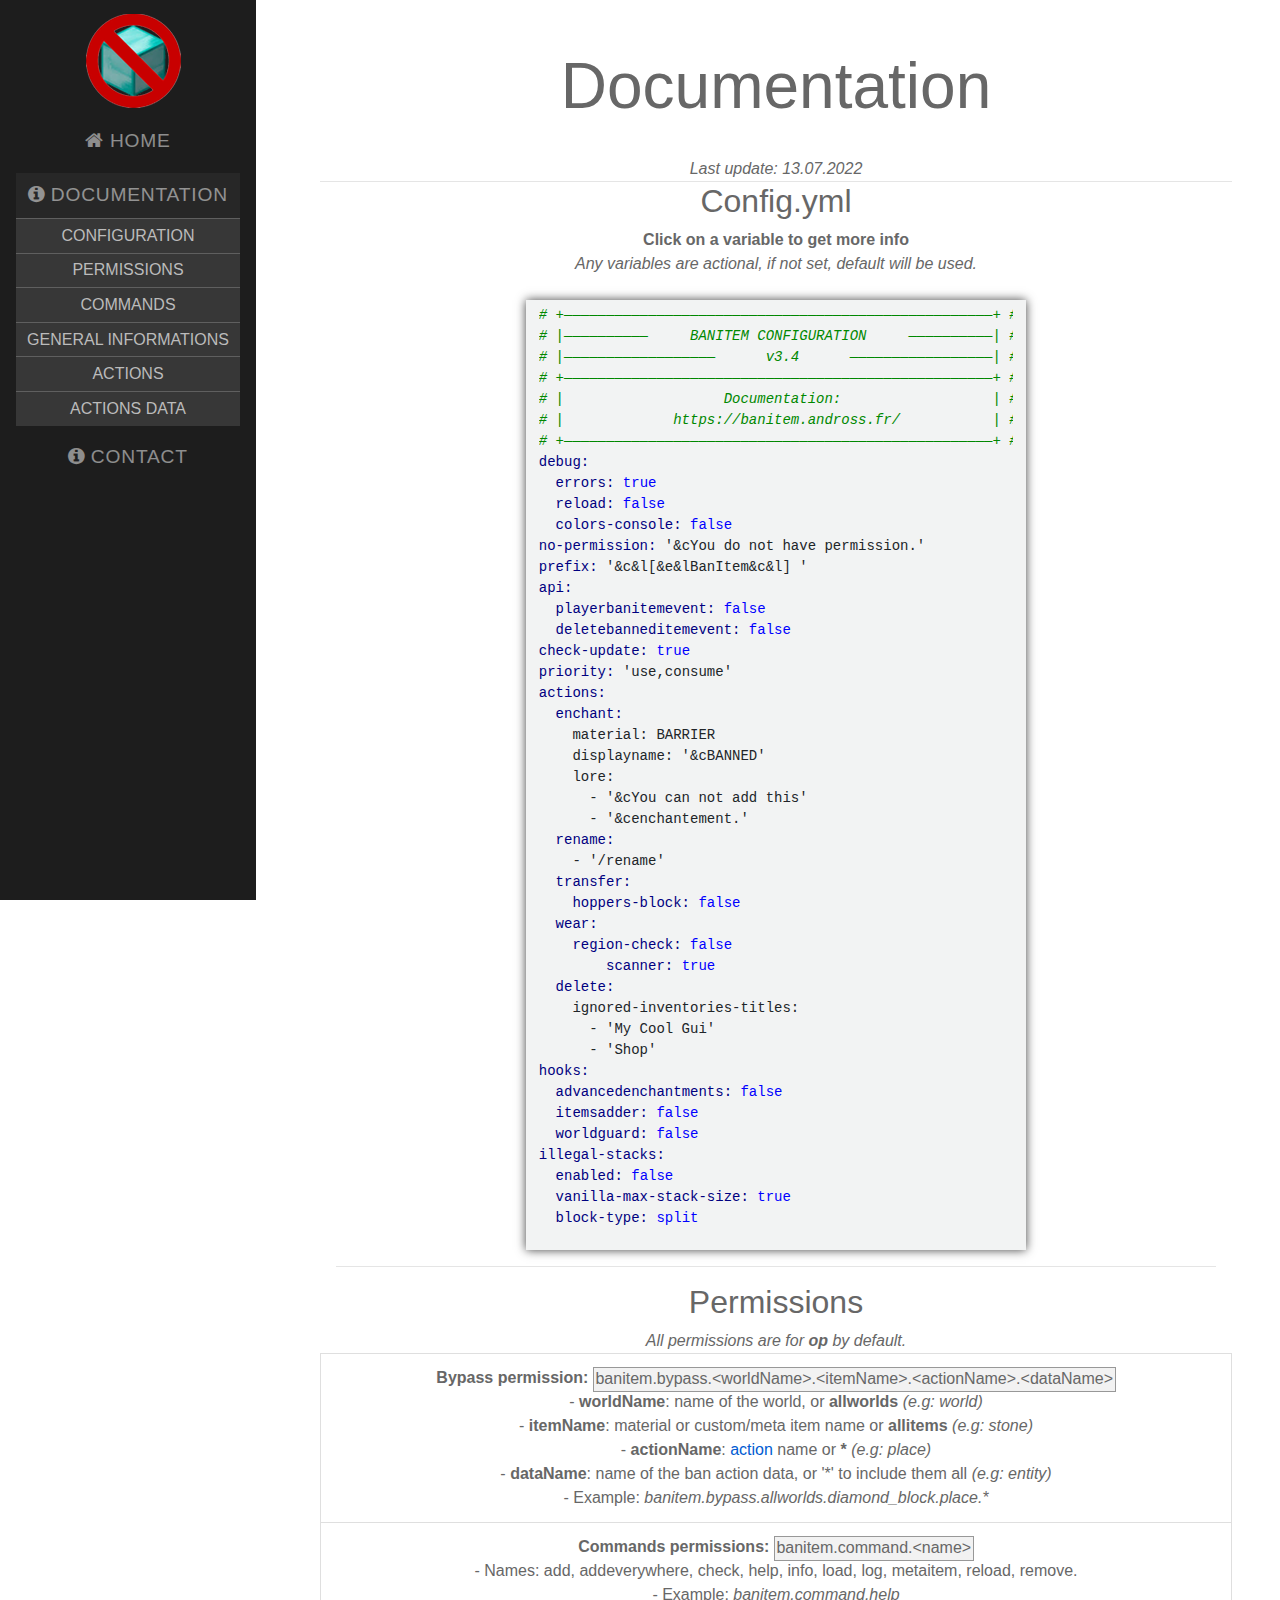
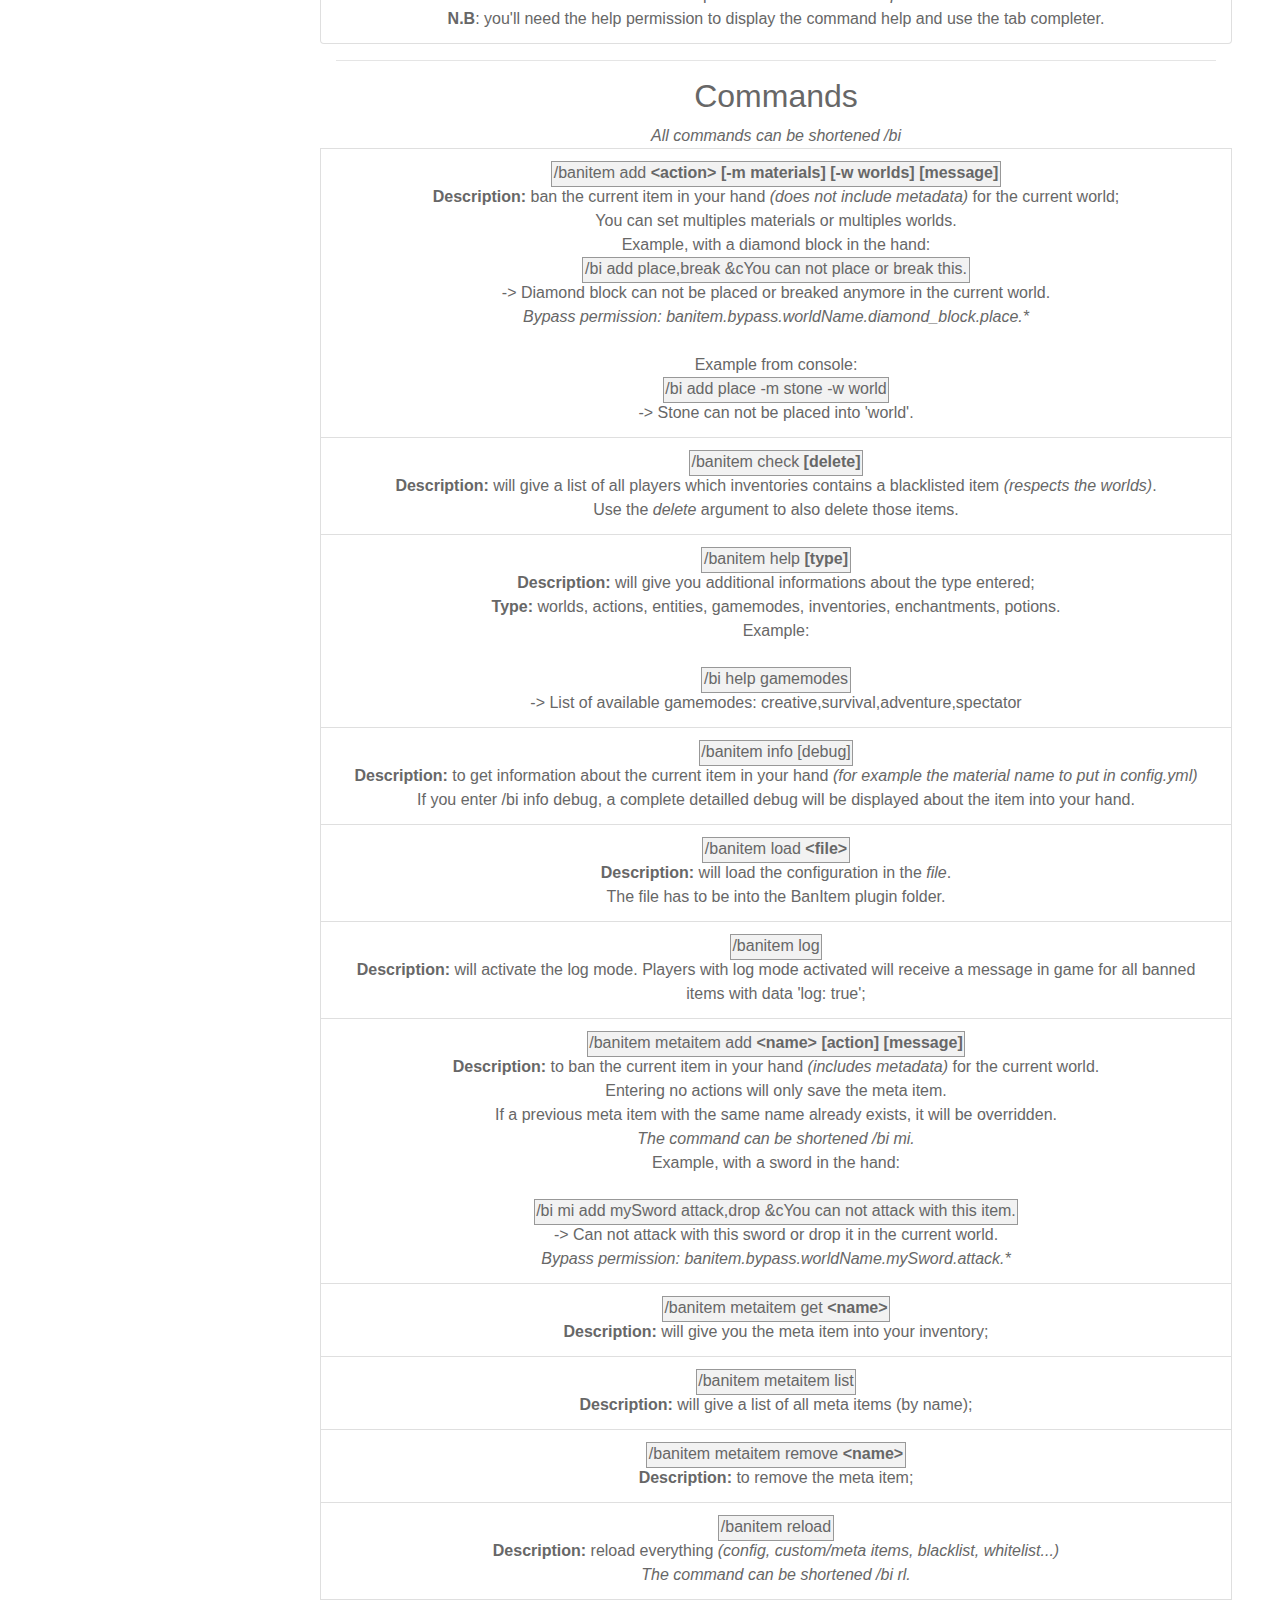
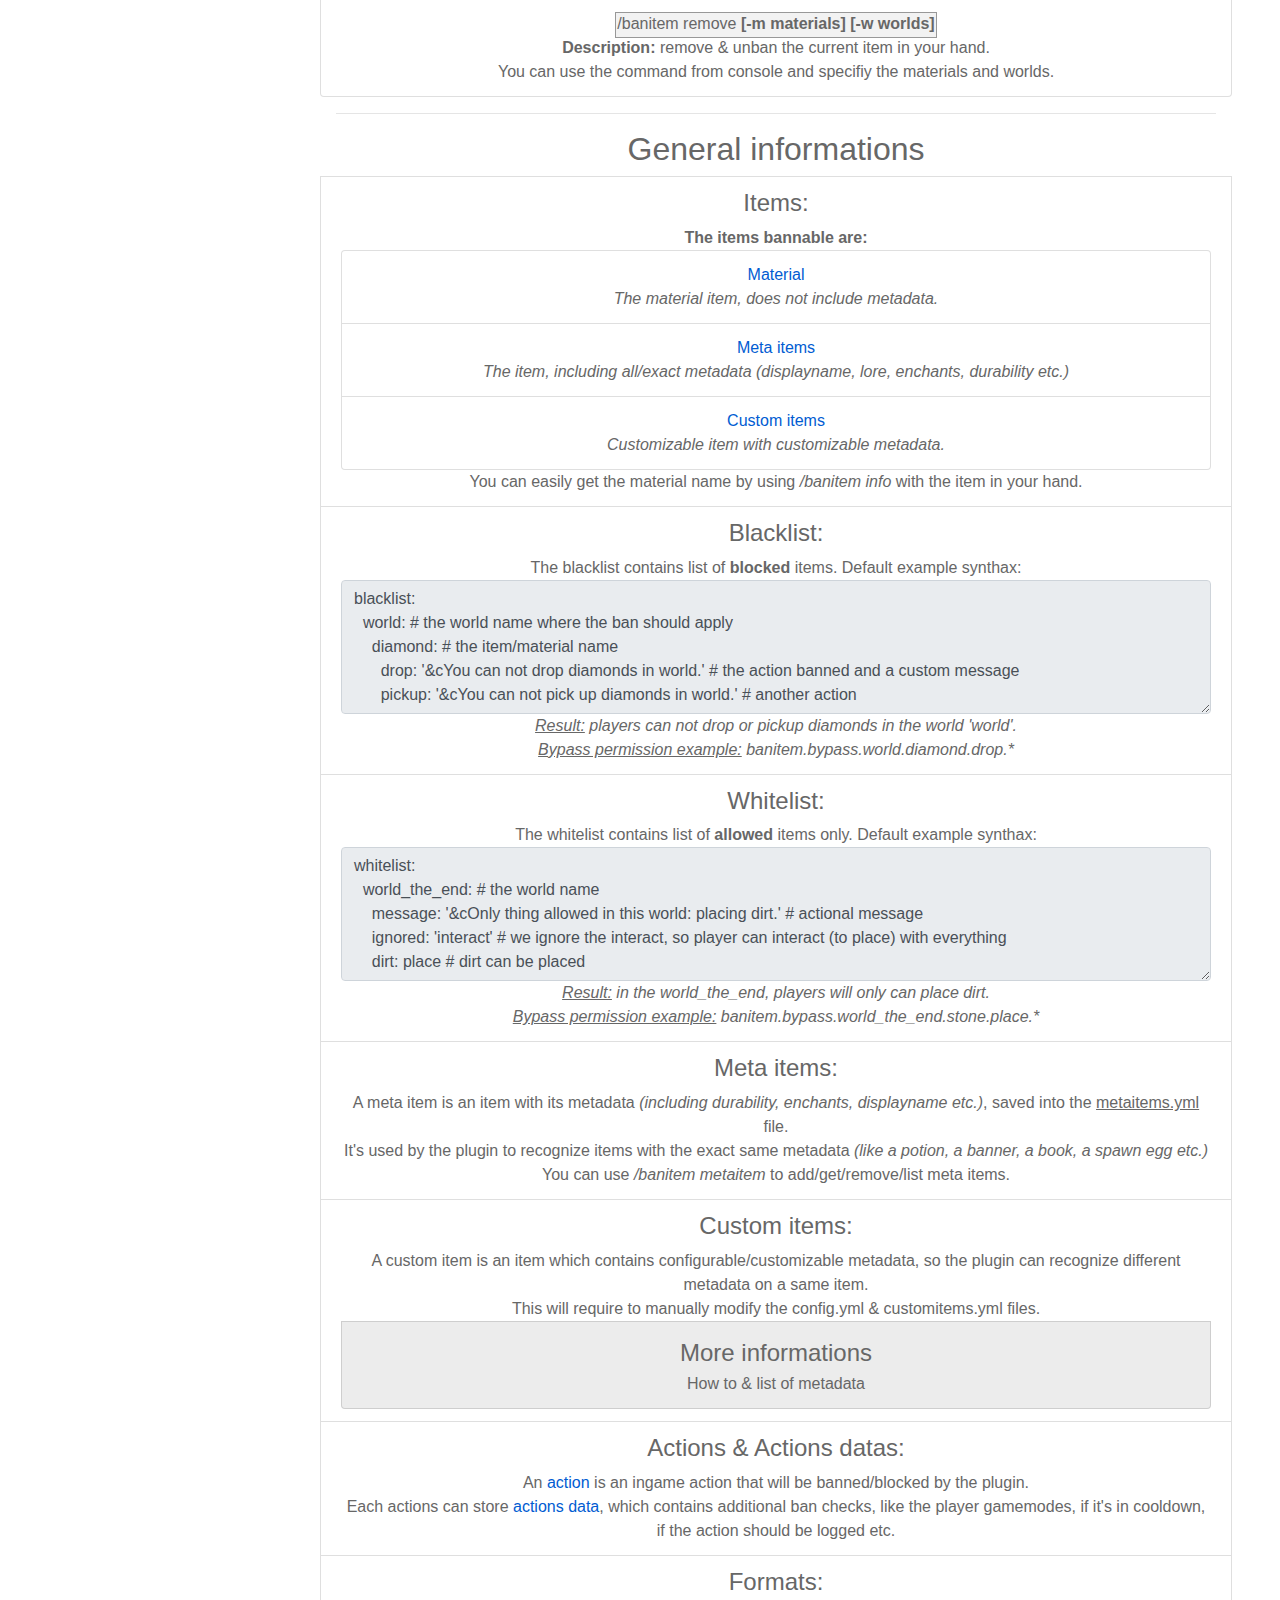
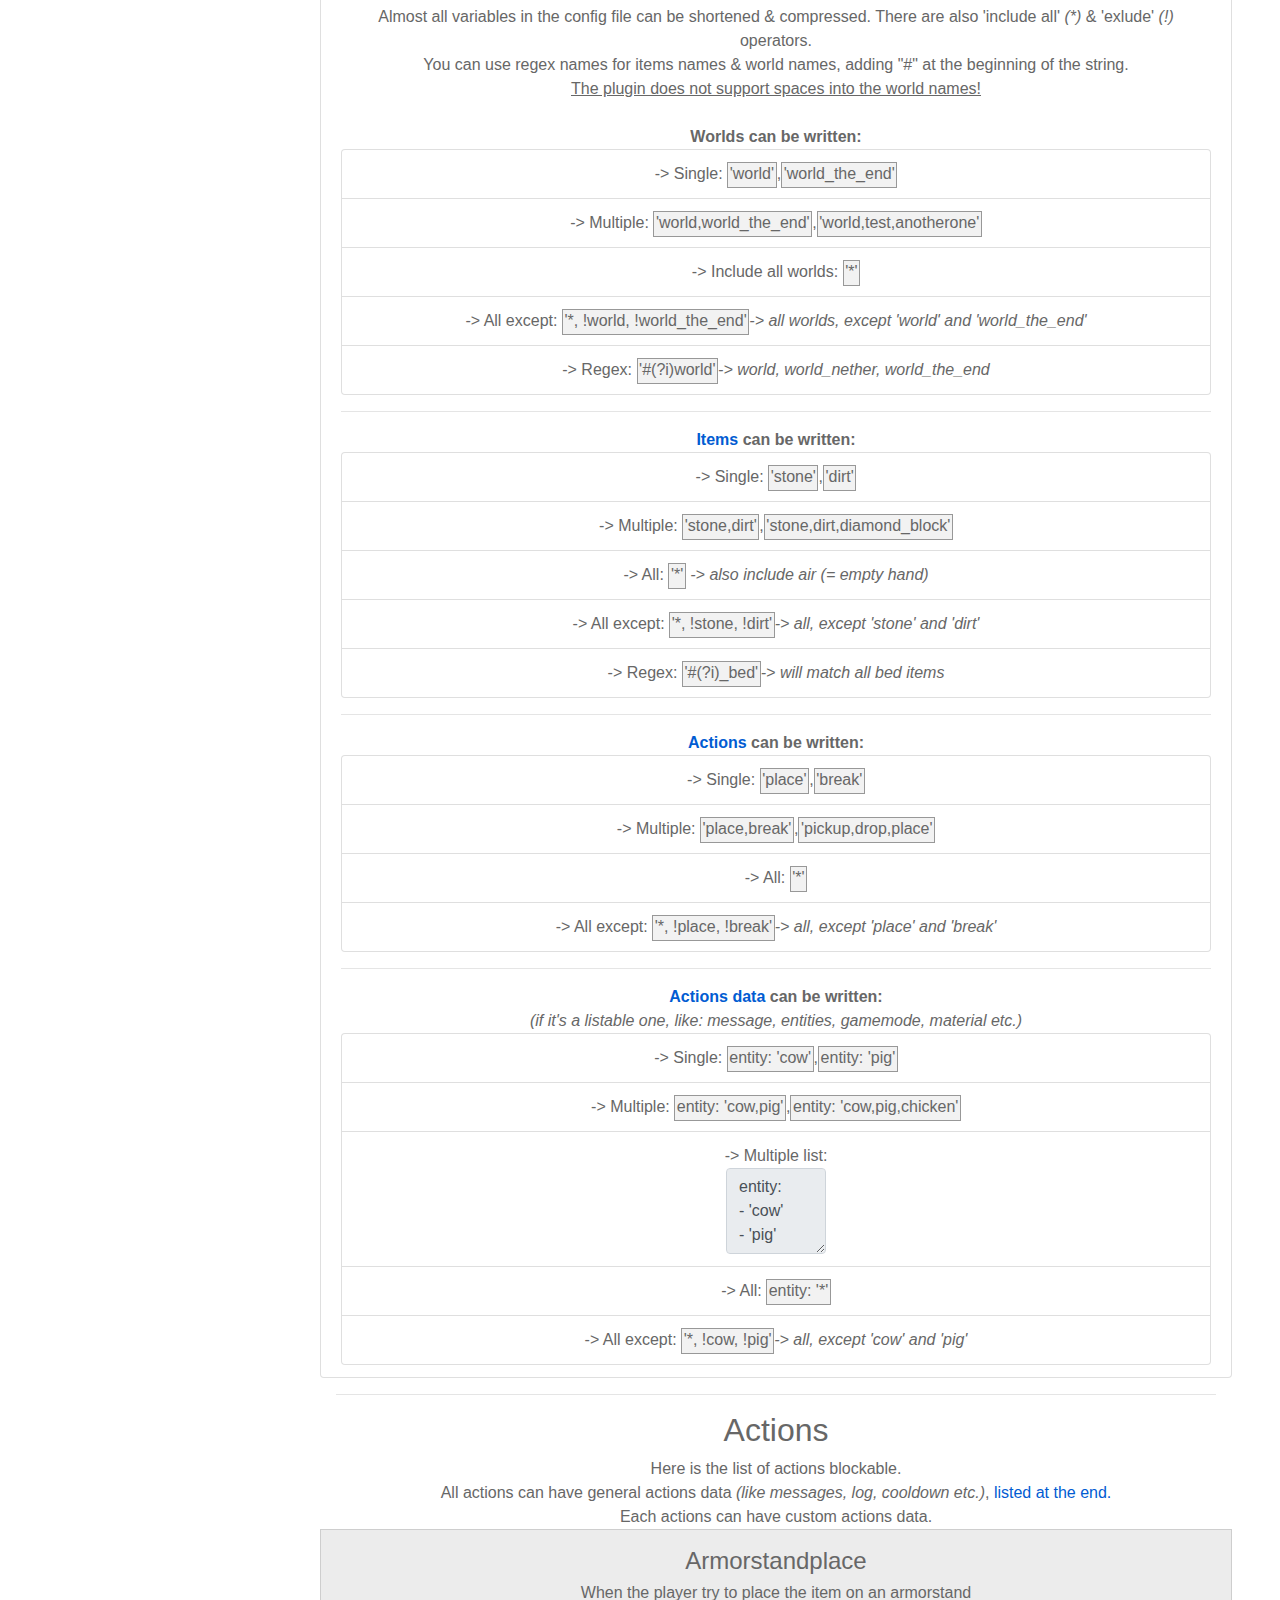
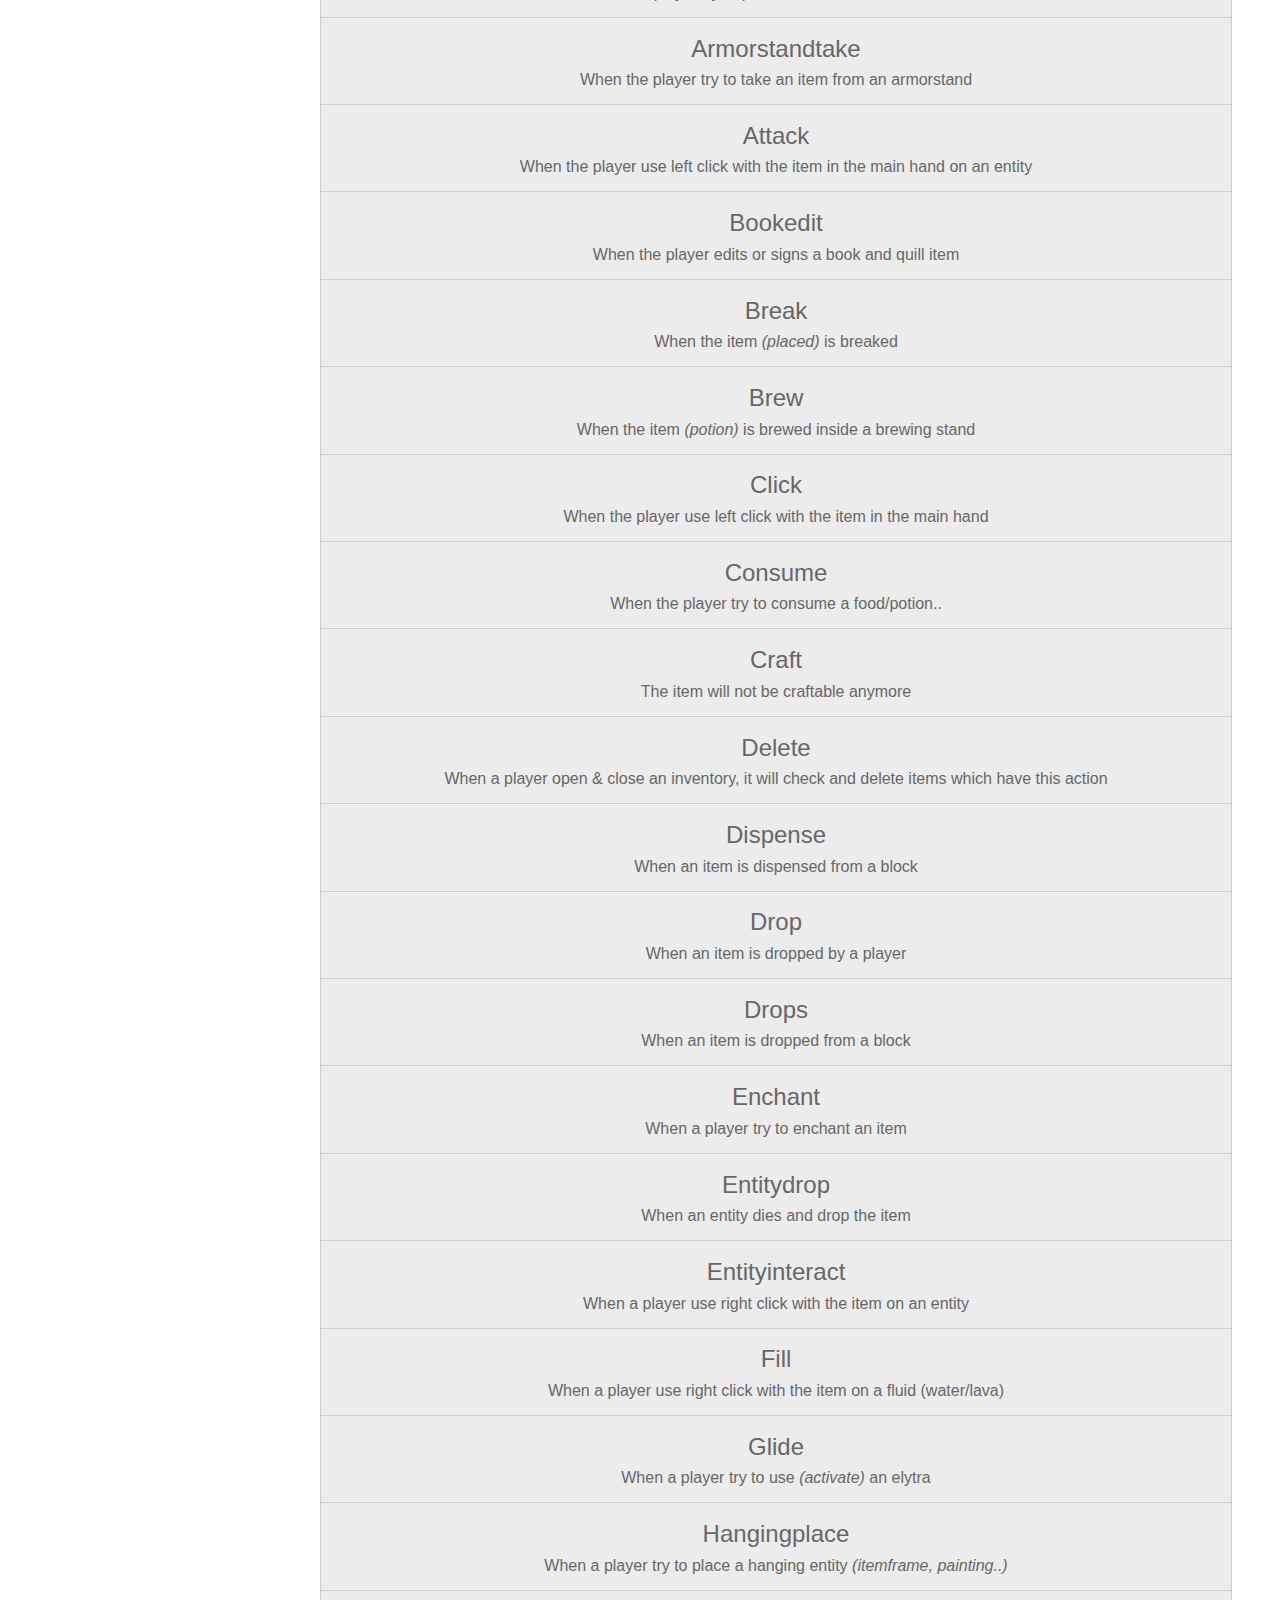
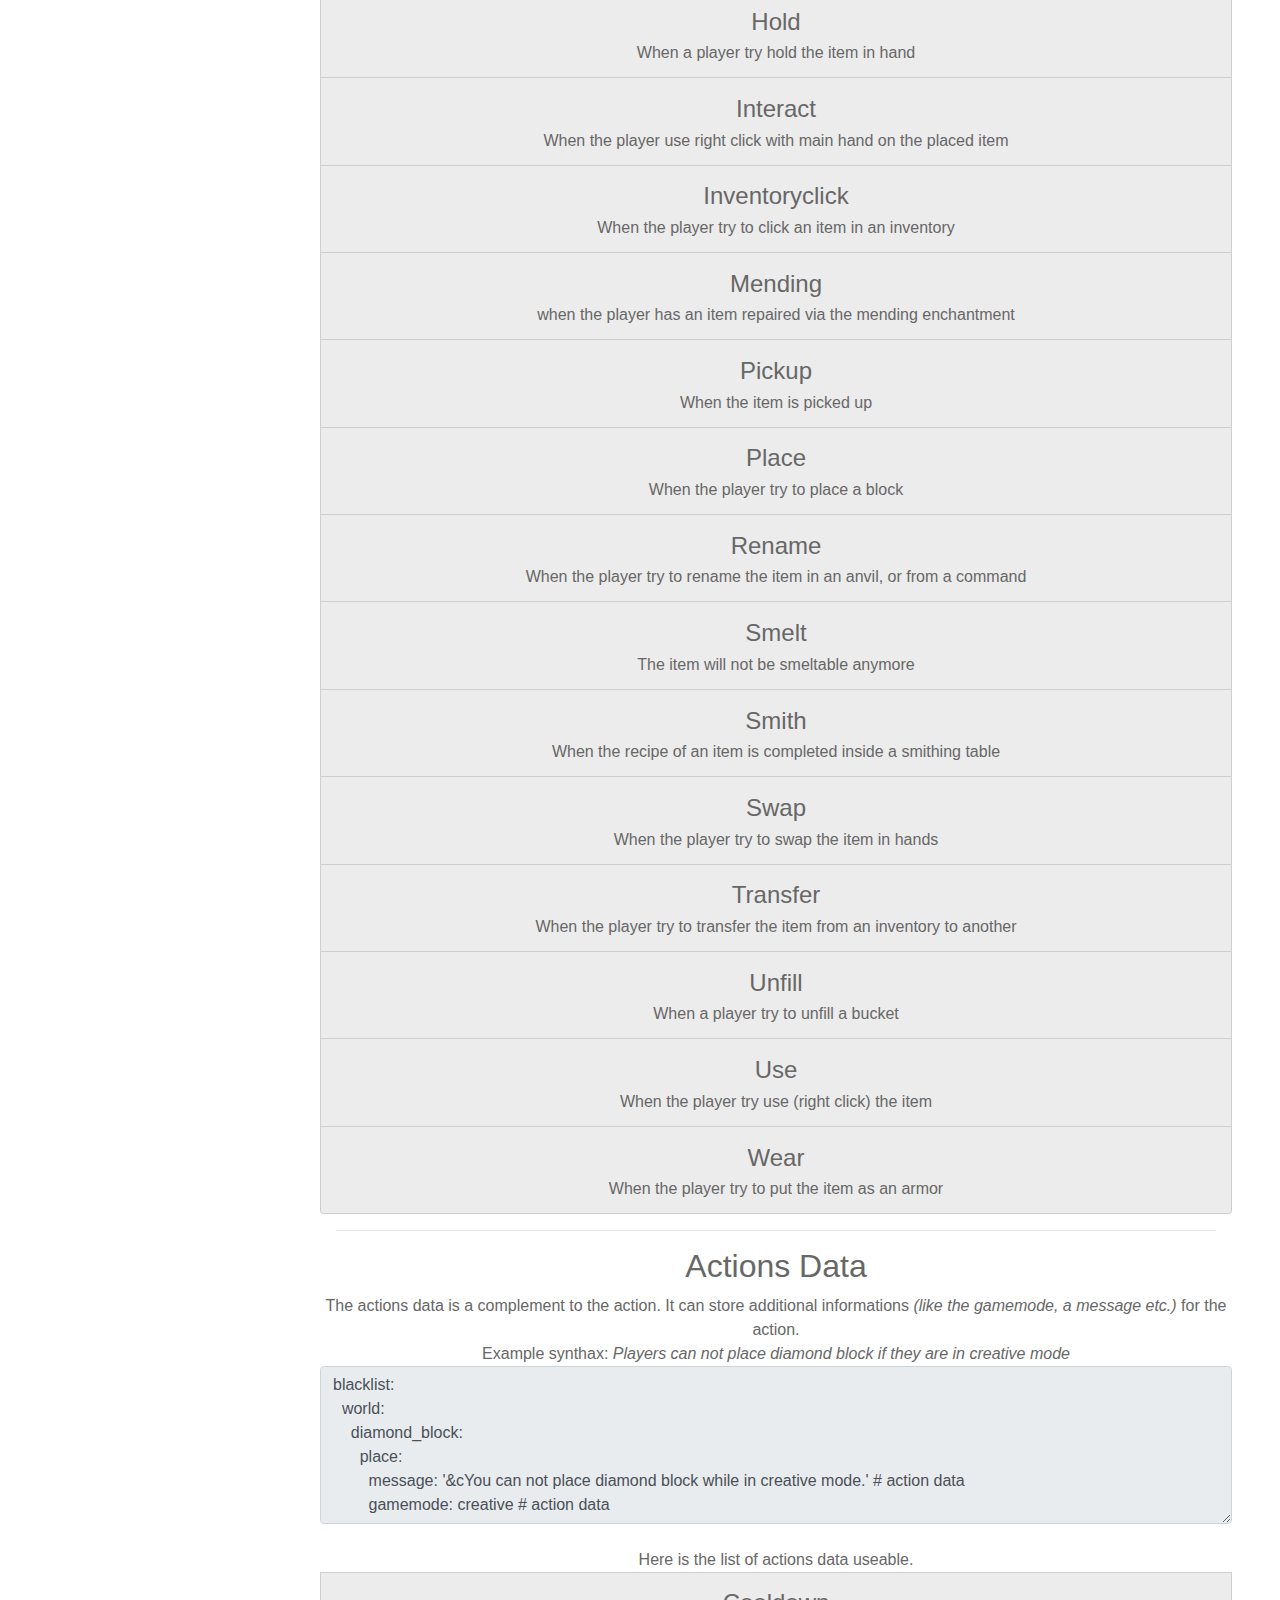
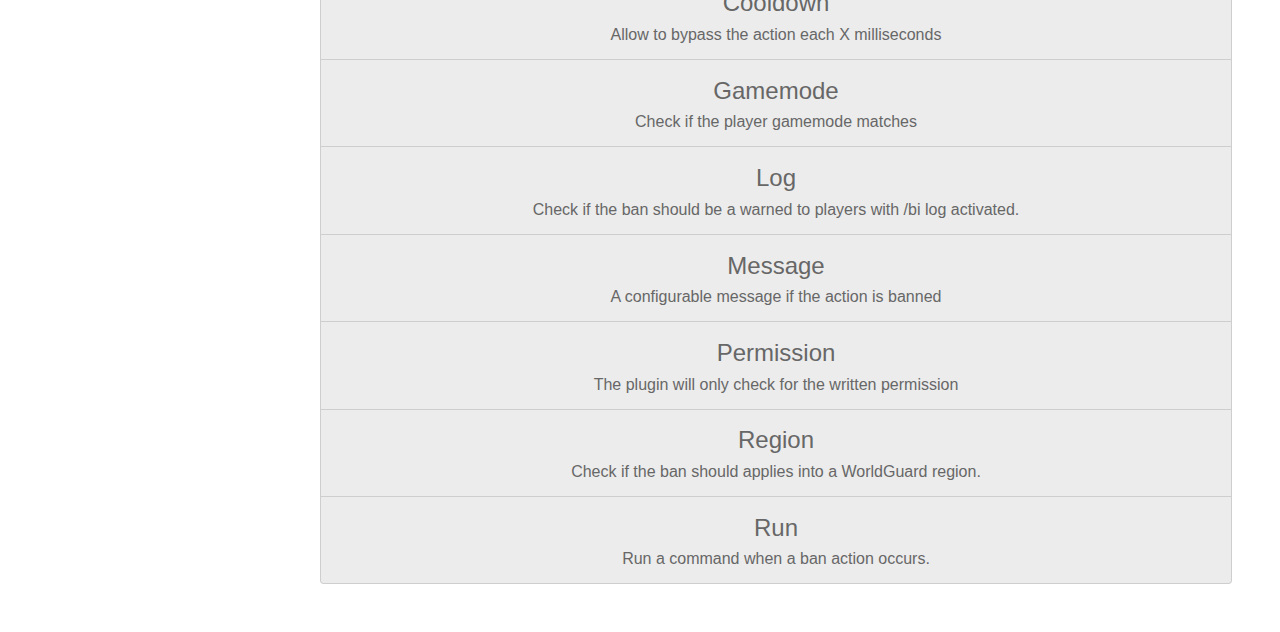
==== commit de4c1406: "Update v3.4" ====
--- a/src/doc.html
+++ b/src/doc.html
@@ -50,7 +50,7 @@
 			<section class="p-3 p-lg-5 d-flex align-items-center">
 				<div class="w-100">
 					<h2>Documentation</h2><br />
-					<i>Last update: 17.10.2021</i>
+					<i>Last update: 13.07.2022</i>
 					<hr class="m-0" />
 					<div id="config">
 						<h3>Config.yml</h3><b>Click on a variable to get more info</b><br />
@@ -59,7 +59,7 @@
 <pre style="text-align:left; line-height: 150%; ">
 <span style="color: #008800; font-style: italic"># +———————————————————————————————————————————————————+ #</span>
 <span style="color: #008800; font-style: italic"># |——————————     BANITEM CONFIGURATION     ——————————| #</span>
-<span style="color: #008800; font-style: italic"># |——————————————————      v3.3      —————————————————| #</span>
+<span style="color: #008800; font-style: italic"># |——————————————————      v3.4      —————————————————| #</span>
 <span style="color: #008800; font-style: italic"># +———————————————————————————————————————————————————+ #</span>
 <span style="color: #008800; font-style: italic"># |                   Documentation:                  | #</span>
 <span style="color: #008800; font-style: italic"># |             https://banitem.andross.fr/           | #</span>
@@ -97,6 +97,10 @@
   <span style="color:#000080">advancedenchantments:</span> <span style="color:#0000FF">false</span>
   <span style="color:#000080">itemsadder:</span> <span style="color:#0000FF">false</span>
   <span style="color:#000080">worldguard:</span> <span style="color:#0000FF">false</span></a>
+<a class="info" onclick="dialog('illegal-stacks', '#config');"><span style="color:#000080">illegal-stacks:</span>
+  <span style="color:#000080">enabled:</span> <span style="color:#0000FF">false</span>
+  <span style="color:#000080">vanilla-max-stack-size:</span> <span style="color:#0000FF">true</span>
+  <span style="color:#000080">block-type:</span> <span style="color:#0000FF">split</span>
 </pre>
 </div>
 					</div>
@@ -259,6 +263,24 @@
 											<a id="action"><li class="list-group-item" id="customitems-info-metadata"><h4>Metadata</h4>List of metadata configurable</a>
 												<ul class="list-group" style="display:none;">
 <!-------------------------------------------------------------------------------------------------------------------->
+<a id="action"><li class="list-group-item" id="customitems-info-metadata"><h4>attribute</h4>If the items contains an attribute modifier</a>
+	<ul class="list-group" style="display:none;">
+		<li class="list-group-item">You can use '<i>ATTRIBUTE</i>': any items with this attribute</li>
+		<li class="list-group-item">You can use '<i>ATTRIBUTE:Level</i>': equals to level</li>
+		<li class="list-group-item">You can use '<i>ATTRIBUTE:>Level</i>': higher than level</li>
+		<li class="list-group-item">You can use '<i>ATTRIBUTE:&lt;Level</i>': lower than level</li>
+		<li class="list-group-item">You can use '<i>ATTRIBUTE:Min:Max</i>': between min and max</li>
+		<li class="list-group-item">List of usable attributes: <a href="https://hub.spigotmc.org/javadocs/bukkit/org/bukkit/attribute/Attribute.html">Attribute</a></li>
+		<li class="list-group-item"><b>Example config/permission:</b><br />
+			"The item should have a GENERIC_ATTACK_DAMAGE higher than 5 and a GENERIC_ATTACK_KNOCKBACK no matter the level":<br />
+<textarea class="form-control" rows="3" readonly>
+customItemName:
+  material: diamond_sword # whatever
+  attribute: 'GENERIC_ATTACK_DAMAGE:>5,GENERIC_ATTACK_KNOCKBACK'</textarea>
+		</li>
+	</ul>
+</li>
+<!-------------------------------------------------------------------------------------------------------------------->
 <a id="action"><li class="list-group-item" id="customitems-info-metadata"><h4>displayname-equals</h4>If the displayname of the item is equals to the String</a>
 	<ul class="list-group" style="display:none;">
 		<li class="list-group-item"><b>Example config/permission:</b><br />
@@ -1023,6 +1045,21 @@
         message: '&cYou can not click this item in an anvil.'
         inventory-from: anvil</textarea><br />
 			Bypass permission: <quote>banitem.bypass.world.stone.inventoryclick.anvil</quote><br />
+		</li>
+	</ul>
+</li>
+<!-------------------------------------------------------------------------------------------------------------------->
+<a id="action"><li class="list-group-item" id="action-mending"><h4>Mending</h4>when the player has an item repaired via the mending enchantment</a>
+	<ul class="list-group" style="display:none;">
+		<li class="list-group-item">
+			<b>Example config/permission:</b><br />
+			"Players should not be able to repair a diamond sword with mending":<br />
+<textarea class="form-control" rows="4" readonly>
+blacklist:
+  world:
+    diamond_sword:
+	  mending: '&cYour diamond sword can not be repaired with mending.'</textarea><br />
+			Bypass permission: <quote>banitem.bypass.world.diamond_sword.mending</quote>
 		</li>
 	</ul>
 </li>
@@ -1528,6 +1565,35 @@
 							</ul>
 						</p>
 					</div>
+					<div class="dialog" id="illegal-stacks" title="illegal-stacks">
+						<p>
+							<ul class="list-group">
+								<li class="list-group-item">This (async) scanner will check if the max stack size of items inside players inventories are respected.</li>
+								<li class="list-group-item">
+									<ul class="list-group">
+										<li class="list-group-item"><quote>enabled</quote> <i>true/false</i> - if this scanner should be enabled</li>
+										<li class="list-group-item"><quote>vanilla-max-stack-size</quote> <i>true/false</i> - if the default max stack size for all items should be used</li>
+										<li class="list-group-item"><quote>block-type</quote> - specify what will happen to the illegal stack
+											<ul class="list-group">
+												<li class="list-group-item"><quote>split</quote> - to split and give items back until the correct max stack is respected<br />
+													<i>Example: 1 item representing 2 diamonds helmet -> 2 items 1 diamond helmet</i></li>
+												<li class="list-group-item"><quote>delete</quote> - to delete the whole stack<br />
+													<i>Example: 1 item representing 64 diamonds helmets -> 0 item</i></li>
+												<li class="list-group-item"><quote>deletemore</quote> - to delete only the exceeded amount<br />
+													<i>Example: 1 item representing 64 diamonds helmets -> 1 item 1 diamond helmet</i></li>
+											</ul>
+										</li>
+										<li class="list-group-item"><quote>items</quote> - contains a list of configurable max stack amount PER item<br />
+											<ul class="list-group">
+												<li class="list-group-item">You can write as many materials as you want and you can use the <a href="#format-items">items format</a></li>
+												<li class="list-group-item">If you have set <i>vanilla-max-stack-size</i> to true then the configurated item will be used</li>
+											</ul>
+										</li>
+									</ul>
+								</li>
+							</ul>
+						</p>
+					</div>
 					<div class="dialog" id="entity" title="entity">
 						<p>
 							<ul class="list-group">
